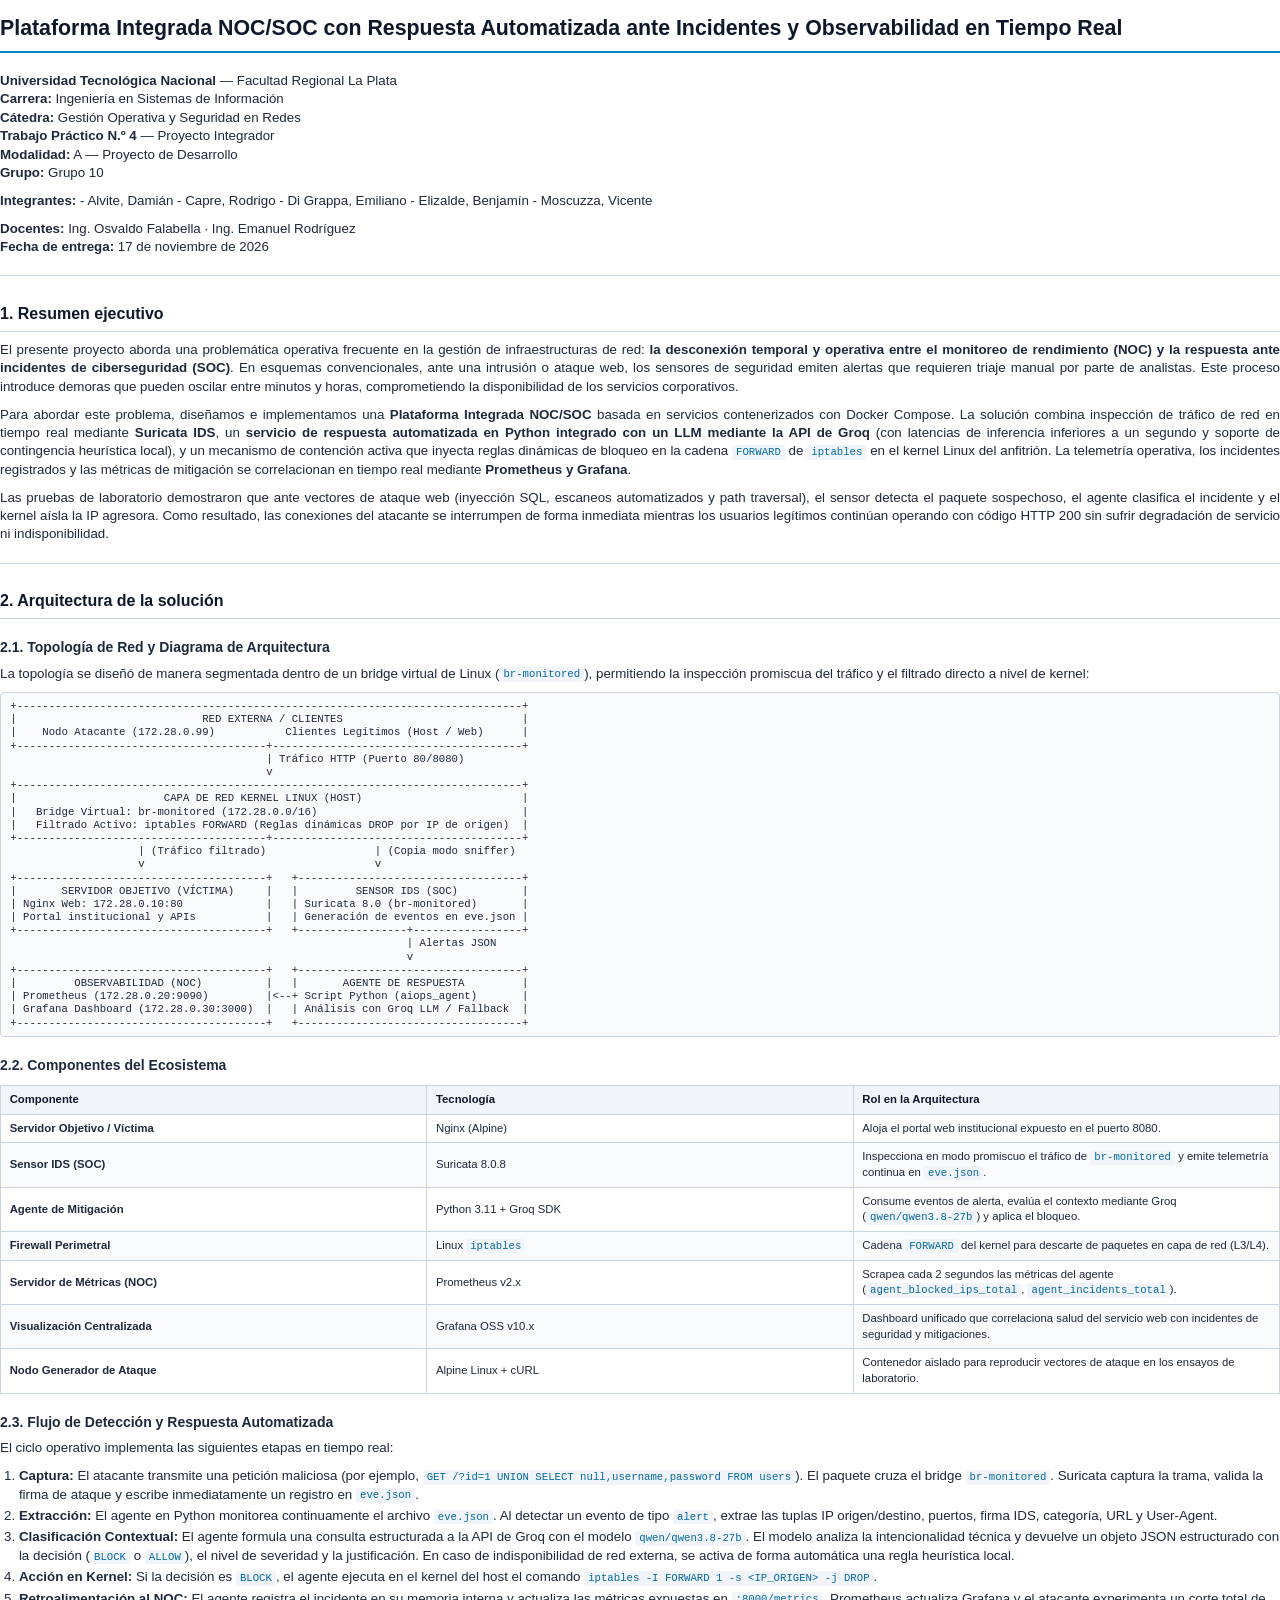
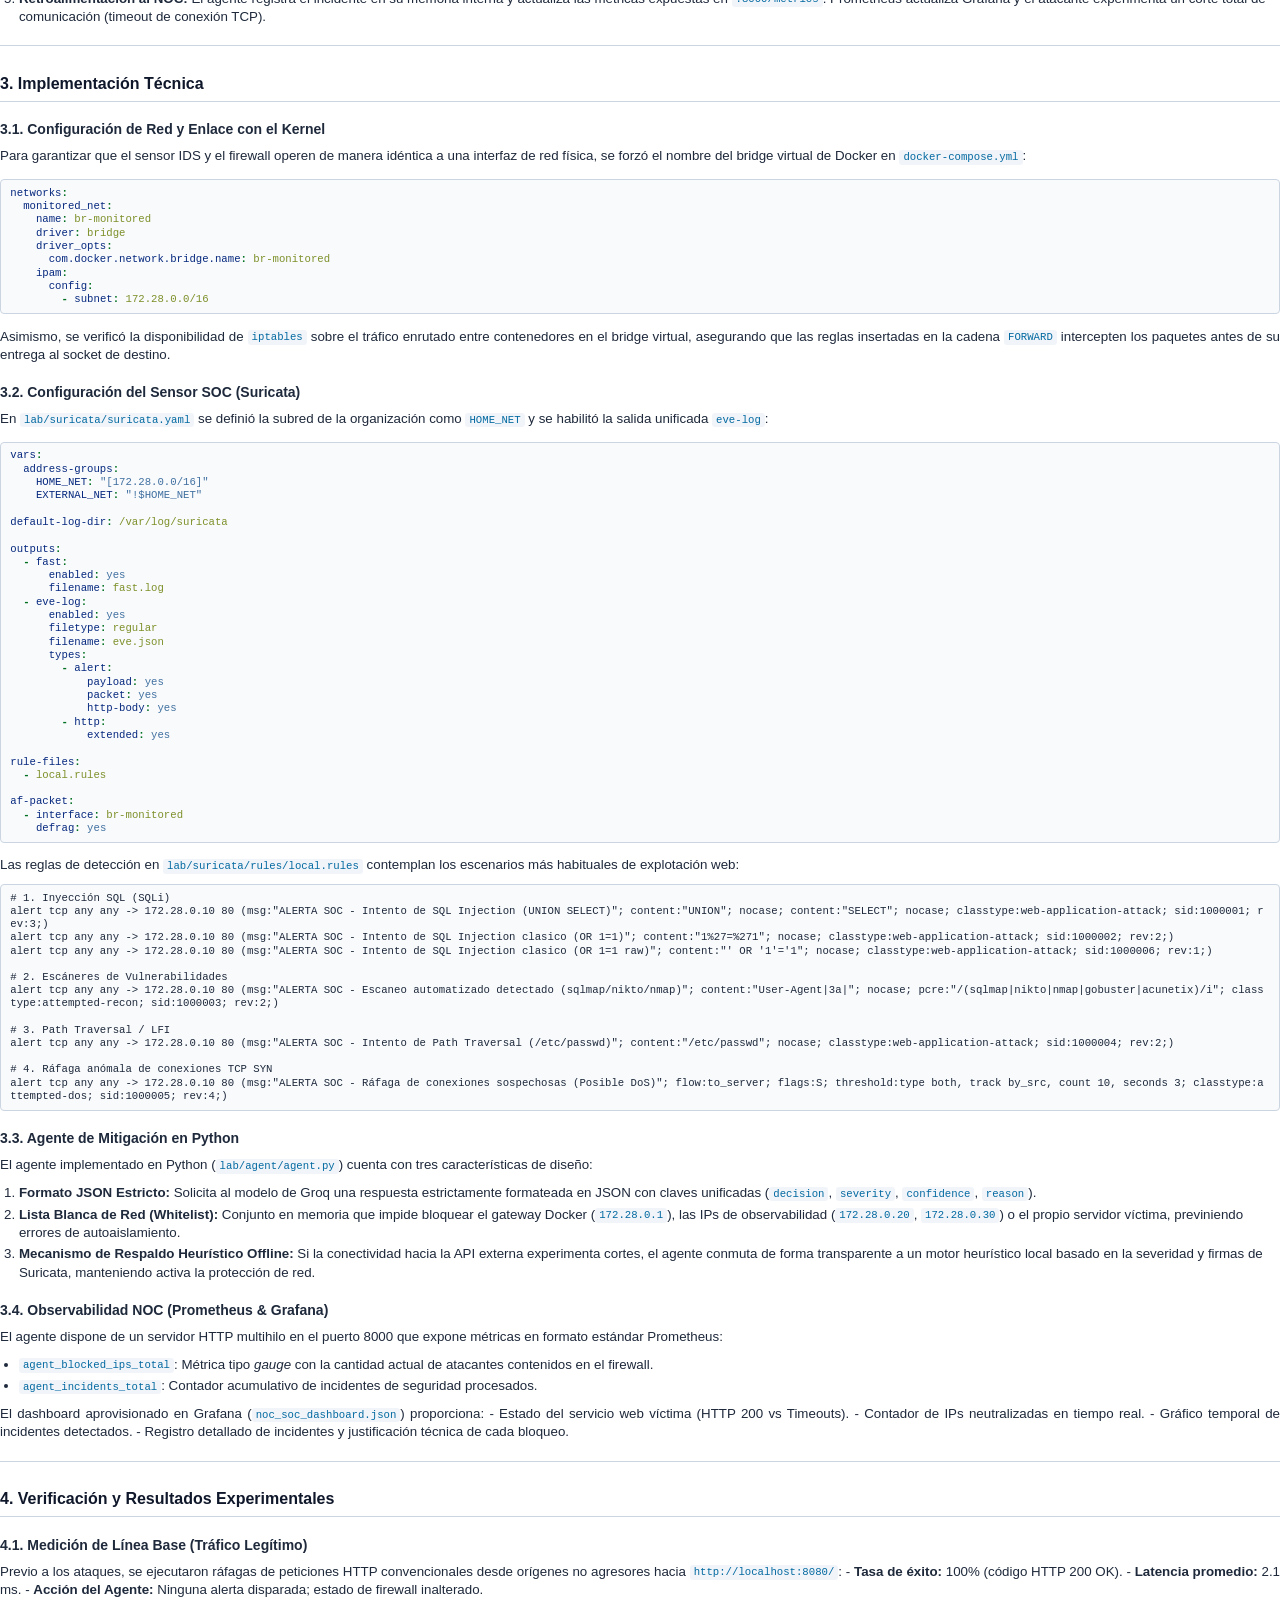
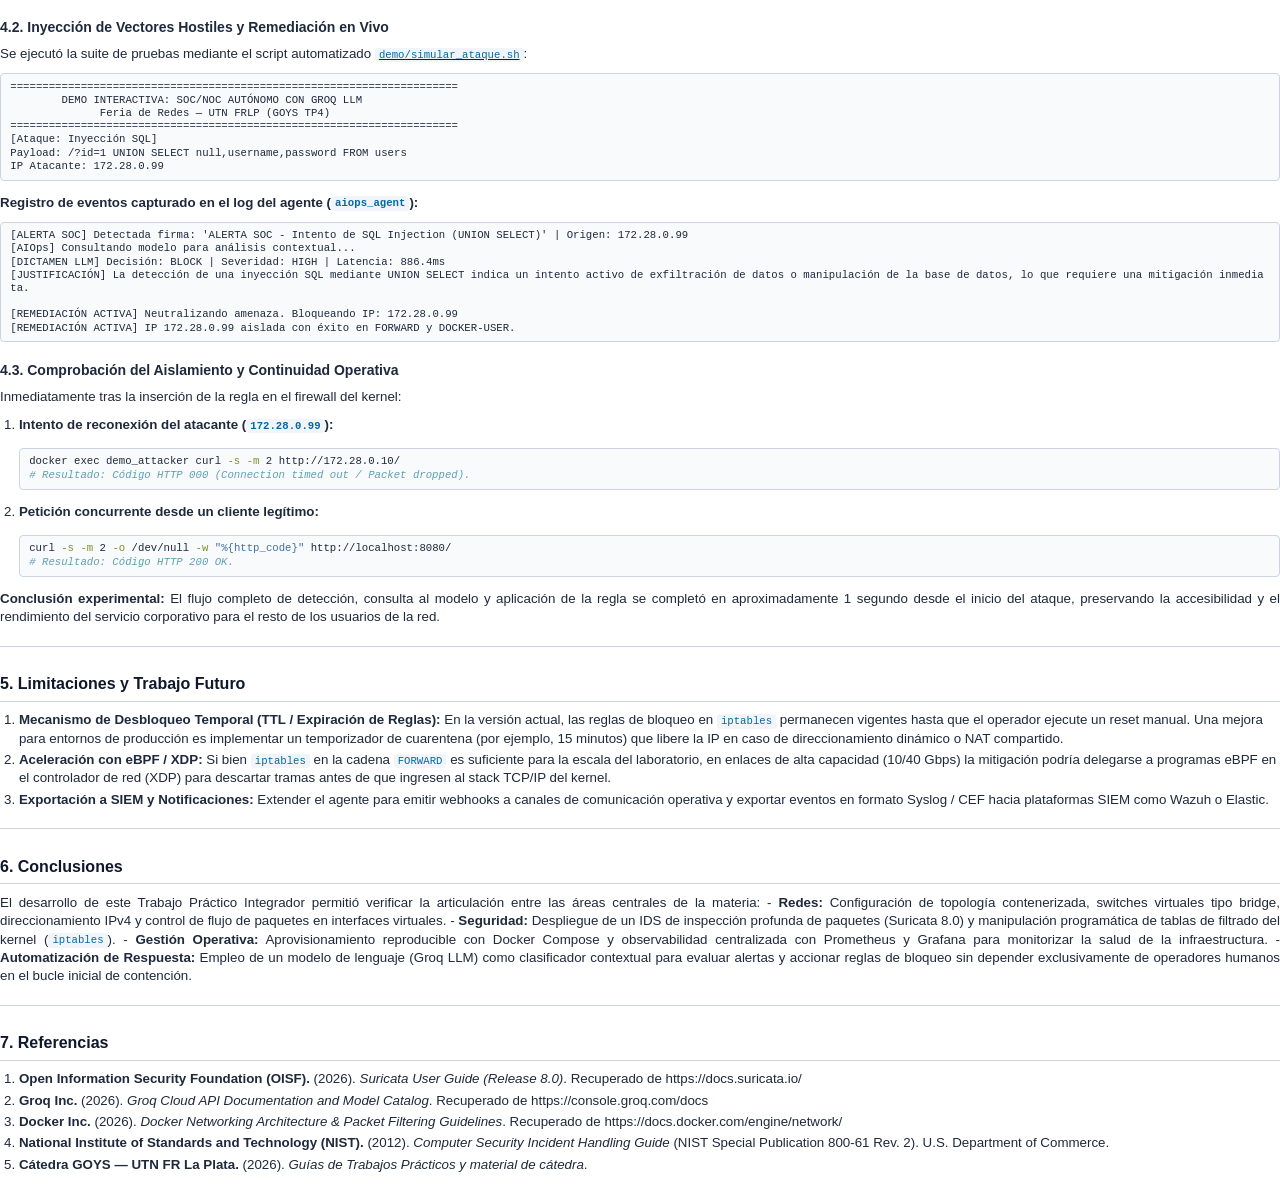
==== documento/entrega-modalidad-a.html @ fd592b5b "docs: modifica html y agrego pdf de entrega" ====
<!DOCTYPE html>
<html xmlns="http://www.w3.org/1999/xhtml" lang="" xml:lang="">
<head>
  <meta charset="utf-8" />
  <meta name="generator" content="pandoc" />
  <meta name="viewport" content="width=device-width, initial-scale=1.0, user-scalable=yes" />
  <title>entrega-modalidad-a</title>
  <style>
    code{white-space: pre-wrap;}
    span.smallcaps{font-variant: small-caps;}
    div.columns{display: flex; gap: min(4vw, 1.5em);}
    div.column{flex: auto; overflow-x: auto;}
    div.hanging-indent{margin-left: 1.5em; text-indent: -1.5em;}
    /* The extra [class] is a hack that increases specificity enough to
       override a similar rule in reveal.js */
    ul.task-list[class]{list-style: none;}
    ul.task-list li input[type="checkbox"] {
      font-size: inherit;
      width: 0.8em;
      margin: 0 0.8em 0.2em -1.6em;
      vertical-align: middle;
    }
    .display.math{display: block; text-align: center; margin: 0.5rem auto;}
    /* CSS for syntax highlighting */
    html { -webkit-text-size-adjust: 100%; }
    pre > code.sourceCode { white-space: pre; position: relative; }
    pre > code.sourceCode > span { display: inline-block; line-height: 1.25; }
    pre > code.sourceCode > span:empty { height: 1.2em; }
    .sourceCode { overflow: visible; }
    code.sourceCode > span { color: inherit; text-decoration: inherit; }
    div.sourceCode { margin: 1em 0; }
    pre.sourceCode { margin: 0; }
    @media screen {
    div.sourceCode { overflow: auto; }
    }
    @media print {
    pre > code.sourceCode { white-space: pre-wrap; }
    pre > code.sourceCode > span { text-indent: -5em; padding-left: 5em; }
    }
    pre.numberSource code
      { counter-reset: source-line 0; }
    pre.numberSource code > span
      { position: relative; left: -4em; counter-increment: source-line; }
    pre.numberSource code > span > a:first-child::before
      { content: counter(source-line);
        position: relative; left: -1em; text-align: right; vertical-align: baseline;
        border: none; display: inline-block;
        -webkit-touch-callout: none; -webkit-user-select: none;
        -khtml-user-select: none; -moz-user-select: none;
        -ms-user-select: none; user-select: none;
        padding: 0 4px; width: 4em;
        color: #aaaaaa;
      }
    pre.numberSource { margin-left: 3em; border-left: 1px solid #aaaaaa;  padding-left: 4px; }
    div.sourceCode
      {   }
    @media screen {
    pre > code.sourceCode > span > a:first-child::before { text-decoration: underline; }
    }
    code span.al { color: #ff0000; font-weight: bold; } /* Alert */
    code span.an { color: #60a0b0; font-weight: bold; font-style: italic; } /* Annotation */
    code span.at { color: #7d9029; } /* Attribute */
    code span.bn { color: #40a070; } /* BaseN */
    code span.bu { color: #008000; } /* BuiltIn */
    code span.cf { color: #007020; font-weight: bold; } /* ControlFlow */
    code span.ch { color: #4070a0; } /* Char */
    code span.cn { color: #880000; } /* Constant */
    code span.co { color: #60a0b0; font-style: italic; } /* Comment */
    code span.cv { color: #60a0b0; font-weight: bold; font-style: italic; } /* CommentVar */
    code span.do { color: #ba2121; font-style: italic; } /* Documentation */
    code span.dt { color: #902000; } /* DataType */
    code span.dv { color: #40a070; } /* DecVal */
    code span.er { color: #ff0000; font-weight: bold; } /* Error */
    code span.ex { } /* Extension */
    code span.fl { color: #40a070; } /* Float */
    code span.fu { color: #06287e; } /* Function */
    code span.im { color: #008000; font-weight: bold; } /* Import */
    code span.in { color: #60a0b0; font-weight: bold; font-style: italic; } /* Information */
    code span.kw { color: #007020; font-weight: bold; } /* Keyword */
    code span.op { color: #666666; } /* Operator */
    code span.ot { color: #007020; } /* Other */
    code span.pp { color: #bc7a00; } /* Preprocessor */
    code span.sc { color: #4070a0; } /* SpecialChar */
    code span.ss { color: #bb6688; } /* SpecialString */
    code span.st { color: #4070a0; } /* String */
    code span.va { color: #19177c; } /* Variable */
    code span.vs { color: #4070a0; } /* VerbatimString */
    code span.wa { color: #60a0b0; font-weight: bold; font-style: italic; } /* Warning */
  </style>
  <link rel="stylesheet" href="print.css" />
</head>
<body>
<h1
id="plataforma-integrada-nocsoc-con-respuesta-automatizada-ante-incidentes-y-observabilidad-en-tiempo-real">Plataforma
Integrada NOC/SOC con Respuesta Automatizada ante Incidentes y
Observabilidad en Tiempo Real</h1>
<p><strong>Universidad Tecnológica Nacional</strong> — Facultad Regional
La Plata<br />
<strong>Carrera:</strong> Ingeniería en Sistemas de Información<br />
<strong>Cátedra:</strong> Gestión Operativa y Seguridad en Redes<br />
<strong>Trabajo Práctico N.º 4</strong> — Proyecto Integrador<br />
<strong>Modalidad:</strong> A — Proyecto de Desarrollo<br />
<strong>Grupo:</strong> Grupo 10</p>
<p><strong>Integrantes:</strong> - Alvite, Damián - Capre, Rodrigo - Di
Grappa, Emiliano - Elizalde, Benjamín - Moscuzza, Vicente</p>
<p><strong>Docentes:</strong> Ing. Osvaldo Falabella · Ing. Emanuel
Rodríguez<br />
<strong>Fecha de entrega:</strong> 17 de noviembre de 2026</p>
<hr />
<h2 id="resumen-ejecutivo">1. Resumen ejecutivo</h2>
<p>El presente proyecto aborda una problemática operativa frecuente en
la gestión de infraestructuras de red: <strong>la desconexión temporal y
operativa entre el monitoreo de rendimiento (NOC) y la respuesta ante
incidentes de ciberseguridad (SOC)</strong>. En esquemas convencionales,
ante una intrusión o ataque web, los sensores de seguridad emiten
alertas que requieren triaje manual por parte de analistas. Este proceso
introduce demoras que pueden oscilar entre minutos y horas,
comprometiendo la disponibilidad de los servicios corporativos.</p>
<p>Para abordar este problema, diseñamos e implementamos una
<strong>Plataforma Integrada NOC/SOC</strong> basada en servicios
contenerizados con Docker Compose. La solución combina inspección de
tráfico de red en tiempo real mediante <strong>Suricata IDS</strong>, un
<strong>servicio de respuesta automatizada en Python integrado con un
LLM mediante la API de Groq</strong> (con latencias de inferencia
inferiores a un segundo y soporte de contingencia heurística local), y
un mecanismo de contención activa que inyecta reglas dinámicas de
bloqueo en la cadena <code>FORWARD</code> de <code>iptables</code> en el
kernel Linux del anfitrión. La telemetría operativa, los incidentes
registrados y las métricas de mitigación se correlacionan en tiempo real
mediante <strong>Prometheus y Grafana</strong>.</p>
<p>Las pruebas de laboratorio demostraron que ante vectores de ataque
web (inyección SQL, escaneos automatizados y path traversal), el sensor
detecta el paquete sospechoso, el agente clasifica el incidente y el
kernel aísla la IP agresora. Como resultado, las conexiones del atacante
se interrumpen de forma inmediata mientras los usuarios legítimos
continúan operando con código HTTP 200 sin sufrir degradación de
servicio ni indisponibilidad.</p>
<hr />
<h2 id="arquitectura-de-la-solución">2. Arquitectura de la solución</h2>
<h3 id="topología-de-red-y-diagrama-de-arquitectura">2.1. Topología de
Red y Diagrama de Arquitectura</h3>
<p>La topología se diseñó de manera segmentada dentro de un bridge
virtual de Linux (<code>br-monitored</code>), permitiendo la inspección
promiscua del tráfico y el filtrado directo a nivel de kernel:</p>
<pre class="text"><code>+-------------------------------------------------------------------------------+
|                             RED EXTERNA / CLIENTES                            |
|    Nodo Atacante (172.28.0.99)           Clientes Legítimos (Host / Web)      |
+---------------------------------------+---------------------------------------+
                                        | Tráfico HTTP (Puerto 80/8080)
                                        v
+-------------------------------------------------------------------------------+
|                       CAPA DE RED KERNEL LINUX (HOST)                         |
|   Bridge Virtual: br-monitored (172.28.0.0/16)                                |
|   Filtrado Activo: iptables FORWARD (Reglas dinámicas DROP por IP de origen)  |
+---------------------------------------+---------------------------------------+
                    | (Tráfico filtrado)                 | (Copia modo sniffer)
                    v                                    v
+---------------------------------------+   +-----------------------------------+
|       SERVIDOR OBJETIVO (VÍCTIMA)     |   |         SENSOR IDS (SOC)          |
| Nginx Web: 172.28.0.10:80             |   | Suricata 8.0 (br-monitored)       |
| Portal institucional y APIs           |   | Generación de eventos en eve.json |
+---------------------------------------+   +-----------------+-----------------+
                                                              | Alertas JSON
                                                              v
+---------------------------------------+   +-----------------------------------+
|         OBSERVABILIDAD (NOC)          |   |       AGENTE DE RESPUESTA         |
| Prometheus (172.28.0.20:9090)         |&lt;--+ Script Python (aiops_agent)       |
| Grafana Dashboard (172.28.0.30:3000)  |   | Análisis con Groq LLM / Fallback  |
+---------------------------------------+   +-----------------------------------+</code></pre>
<h3 id="componentes-del-ecosistema">2.2. Componentes del Ecosistema</h3>
<table>
<colgroup>
<col style="width: 33%" />
<col style="width: 33%" />
<col style="width: 33%" />
</colgroup>
<thead>
<tr>
<th style="text-align: left;">Componente</th>
<th style="text-align: left;">Tecnología</th>
<th style="text-align: left;">Rol en la Arquitectura</th>
</tr>
</thead>
<tbody>
<tr>
<td style="text-align: left;"><strong>Servidor Objetivo /
Víctima</strong></td>
<td style="text-align: left;">Nginx (Alpine)</td>
<td style="text-align: left;">Aloja el portal web institucional expuesto
en el puerto 8080.</td>
</tr>
<tr>
<td style="text-align: left;"><strong>Sensor IDS (SOC)</strong></td>
<td style="text-align: left;">Suricata 8.0.8</td>
<td style="text-align: left;">Inspecciona en modo promiscuo el tráfico
de <code>br-monitored</code> y emite telemetría continua en
<code>eve.json</code>.</td>
</tr>
<tr>
<td style="text-align: left;"><strong>Agente de Mitigación</strong></td>
<td style="text-align: left;">Python 3.11 + Groq SDK</td>
<td style="text-align: left;">Consume eventos de alerta, evalúa el
contexto mediante Groq (<code>qwen/qwen3.8-27b</code>) y aplica el
bloqueo.</td>
</tr>
<tr>
<td style="text-align: left;"><strong>Firewall Perimetral</strong></td>
<td style="text-align: left;">Linux <code>iptables</code></td>
<td style="text-align: left;">Cadena <code>FORWARD</code> del kernel
para descarte de paquetes en capa de red (L3/L4).</td>
</tr>
<tr>
<td style="text-align: left;"><strong>Servidor de Métricas
(NOC)</strong></td>
<td style="text-align: left;">Prometheus v2.x</td>
<td style="text-align: left;">Scrapea cada 2 segundos las métricas del
agente (<code>agent_blocked_ips_total</code>,
<code>agent_incidents_total</code>).</td>
</tr>
<tr>
<td style="text-align: left;"><strong>Visualización
Centralizada</strong></td>
<td style="text-align: left;">Grafana OSS v10.x</td>
<td style="text-align: left;">Dashboard unificado que correlaciona salud
del servicio web con incidentes de seguridad y mitigaciones.</td>
</tr>
<tr>
<td style="text-align: left;"><strong>Nodo Generador de
Ataque</strong></td>
<td style="text-align: left;">Alpine Linux + cURL</td>
<td style="text-align: left;">Contenedor aislado para reproducir
vectores de ataque en los ensayos de laboratorio.</td>
</tr>
</tbody>
</table>
<h3 id="flujo-de-detección-y-respuesta-automatizada">2.3. Flujo de
Detección y Respuesta Automatizada</h3>
<p>El ciclo operativo implementa las siguientes etapas en tiempo
real:</p>
<ol type="1">
<li><strong>Captura:</strong> El atacante transmite una petición
maliciosa (por ejemplo,
<code>GET /?id=1 UNION SELECT null,username,password FROM users</code>).
El paquete cruza el bridge <code>br-monitored</code>. Suricata captura
la trama, valida la firma de ataque y escribe inmediatamente un registro
en <code>eve.json</code>.</li>
<li><strong>Extracción:</strong> El agente en Python monitorea
continuamente el archivo <code>eve.json</code>. Al detectar un evento de
tipo <code>alert</code>, extrae las tuplas IP origen/destino, puertos,
firma IDS, categoría, URL y User-Agent.</li>
<li><strong>Clasificación Contextual:</strong> El agente formula una
consulta estructurada a la API de Groq con el modelo
<code>qwen/qwen3.8-27b</code>. El modelo analiza la intencionalidad
técnica y devuelve un objeto JSON estructurado con la decisión
(<code>BLOCK</code> o <code>ALLOW</code>), el nivel de severidad y la
justificación. En caso de indisponibilidad de red externa, se activa de
forma automática una regla heurística local.</li>
<li><strong>Acción en Kernel:</strong> Si la decisión es
<code>BLOCK</code>, el agente ejecuta en el kernel del host el comando
<code>iptables -I FORWARD 1 -s &lt;IP_ORIGEN&gt; -j DROP</code>.</li>
<li><strong>Retroalimentación al NOC:</strong> El agente registra el
incidente en su memoria interna y actualiza las métricas expuestas en
<code>:8000/metrics</code>. Prometheus actualiza Grafana y el atacante
experimenta un corte total de comunicación (timeout de conexión
TCP).</li>
</ol>
<hr />
<h2 id="implementación-técnica">3. Implementación Técnica</h2>
<h3 id="configuración-de-red-y-enlace-con-el-kernel">3.1. Configuración
de Red y Enlace con el Kernel</h3>
<p>Para garantizar que el sensor IDS y el firewall operen de manera
idéntica a una interfaz de red física, se forzó el nombre del bridge
virtual de Docker en <code>docker-compose.yml</code>:</p>
<div class="sourceCode" id="cb2"><pre
class="sourceCode yaml"><code class="sourceCode yaml"><span id="cb2-1"><a href="#cb2-1" aria-hidden="true" tabindex="-1"></a><span class="fu">networks</span><span class="kw">:</span></span>
<span id="cb2-2"><a href="#cb2-2" aria-hidden="true" tabindex="-1"></a><span class="at">  </span><span class="fu">monitored_net</span><span class="kw">:</span></span>
<span id="cb2-3"><a href="#cb2-3" aria-hidden="true" tabindex="-1"></a><span class="at">    </span><span class="fu">name</span><span class="kw">:</span><span class="at"> br-monitored</span></span>
<span id="cb2-4"><a href="#cb2-4" aria-hidden="true" tabindex="-1"></a><span class="at">    </span><span class="fu">driver</span><span class="kw">:</span><span class="at"> bridge</span></span>
<span id="cb2-5"><a href="#cb2-5" aria-hidden="true" tabindex="-1"></a><span class="at">    </span><span class="fu">driver_opts</span><span class="kw">:</span></span>
<span id="cb2-6"><a href="#cb2-6" aria-hidden="true" tabindex="-1"></a><span class="at">      </span><span class="fu">com.docker.network.bridge.name</span><span class="kw">:</span><span class="at"> br-monitored</span></span>
<span id="cb2-7"><a href="#cb2-7" aria-hidden="true" tabindex="-1"></a><span class="at">    </span><span class="fu">ipam</span><span class="kw">:</span></span>
<span id="cb2-8"><a href="#cb2-8" aria-hidden="true" tabindex="-1"></a><span class="at">      </span><span class="fu">config</span><span class="kw">:</span></span>
<span id="cb2-9"><a href="#cb2-9" aria-hidden="true" tabindex="-1"></a><span class="at">        </span><span class="kw">-</span><span class="at"> </span><span class="fu">subnet</span><span class="kw">:</span><span class="at"> 172.28.0.0/16</span></span></code></pre></div>
<p>Asimismo, se verificó la disponibilidad de <code>iptables</code>
sobre el tráfico enrutado entre contenedores en el bridge virtual,
asegurando que las reglas insertadas en la cadena <code>FORWARD</code>
intercepten los paquetes antes de su entrega al socket de destino.</p>
<h3 id="configuración-del-sensor-soc-suricata">3.2. Configuración del
Sensor SOC (Suricata)</h3>
<p>En <code>lab/suricata/suricata.yaml</code> se definió la subred de la
organización como <code>HOME_NET</code> y se habilitó la salida
unificada <code>eve-log</code>:</p>
<div class="sourceCode" id="cb3"><pre
class="sourceCode yaml"><code class="sourceCode yaml"><span id="cb3-1"><a href="#cb3-1" aria-hidden="true" tabindex="-1"></a><span class="fu">vars</span><span class="kw">:</span></span>
<span id="cb3-2"><a href="#cb3-2" aria-hidden="true" tabindex="-1"></a><span class="at">  </span><span class="fu">address-groups</span><span class="kw">:</span></span>
<span id="cb3-3"><a href="#cb3-3" aria-hidden="true" tabindex="-1"></a><span class="at">    </span><span class="fu">HOME_NET</span><span class="kw">:</span><span class="at"> </span><span class="st">&quot;[172.28.0.0/16]&quot;</span></span>
<span id="cb3-4"><a href="#cb3-4" aria-hidden="true" tabindex="-1"></a><span class="at">    </span><span class="fu">EXTERNAL_NET</span><span class="kw">:</span><span class="at"> </span><span class="st">&quot;!$HOME_NET&quot;</span></span>
<span id="cb3-5"><a href="#cb3-5" aria-hidden="true" tabindex="-1"></a></span>
<span id="cb3-6"><a href="#cb3-6" aria-hidden="true" tabindex="-1"></a><span class="fu">default-log-dir</span><span class="kw">:</span><span class="at"> /var/log/suricata</span></span>
<span id="cb3-7"><a href="#cb3-7" aria-hidden="true" tabindex="-1"></a></span>
<span id="cb3-8"><a href="#cb3-8" aria-hidden="true" tabindex="-1"></a><span class="fu">outputs</span><span class="kw">:</span></span>
<span id="cb3-9"><a href="#cb3-9" aria-hidden="true" tabindex="-1"></a><span class="at">  </span><span class="kw">-</span><span class="at"> </span><span class="fu">fast</span><span class="kw">:</span></span>
<span id="cb3-10"><a href="#cb3-10" aria-hidden="true" tabindex="-1"></a><span class="at">      </span><span class="fu">enabled</span><span class="kw">:</span><span class="at"> </span><span class="ch">yes</span></span>
<span id="cb3-11"><a href="#cb3-11" aria-hidden="true" tabindex="-1"></a><span class="at">      </span><span class="fu">filename</span><span class="kw">:</span><span class="at"> fast.log</span></span>
<span id="cb3-12"><a href="#cb3-12" aria-hidden="true" tabindex="-1"></a><span class="at">  </span><span class="kw">-</span><span class="at"> </span><span class="fu">eve-log</span><span class="kw">:</span></span>
<span id="cb3-13"><a href="#cb3-13" aria-hidden="true" tabindex="-1"></a><span class="at">      </span><span class="fu">enabled</span><span class="kw">:</span><span class="at"> </span><span class="ch">yes</span></span>
<span id="cb3-14"><a href="#cb3-14" aria-hidden="true" tabindex="-1"></a><span class="at">      </span><span class="fu">filetype</span><span class="kw">:</span><span class="at"> regular</span></span>
<span id="cb3-15"><a href="#cb3-15" aria-hidden="true" tabindex="-1"></a><span class="at">      </span><span class="fu">filename</span><span class="kw">:</span><span class="at"> eve.json</span></span>
<span id="cb3-16"><a href="#cb3-16" aria-hidden="true" tabindex="-1"></a><span class="at">      </span><span class="fu">types</span><span class="kw">:</span></span>
<span id="cb3-17"><a href="#cb3-17" aria-hidden="true" tabindex="-1"></a><span class="at">        </span><span class="kw">-</span><span class="at"> </span><span class="fu">alert</span><span class="kw">:</span></span>
<span id="cb3-18"><a href="#cb3-18" aria-hidden="true" tabindex="-1"></a><span class="at">            </span><span class="fu">payload</span><span class="kw">:</span><span class="at"> </span><span class="ch">yes</span></span>
<span id="cb3-19"><a href="#cb3-19" aria-hidden="true" tabindex="-1"></a><span class="at">            </span><span class="fu">packet</span><span class="kw">:</span><span class="at"> </span><span class="ch">yes</span></span>
<span id="cb3-20"><a href="#cb3-20" aria-hidden="true" tabindex="-1"></a><span class="at">            </span><span class="fu">http-body</span><span class="kw">:</span><span class="at"> </span><span class="ch">yes</span></span>
<span id="cb3-21"><a href="#cb3-21" aria-hidden="true" tabindex="-1"></a><span class="at">        </span><span class="kw">-</span><span class="at"> </span><span class="fu">http</span><span class="kw">:</span></span>
<span id="cb3-22"><a href="#cb3-22" aria-hidden="true" tabindex="-1"></a><span class="at">            </span><span class="fu">extended</span><span class="kw">:</span><span class="at"> </span><span class="ch">yes</span></span>
<span id="cb3-23"><a href="#cb3-23" aria-hidden="true" tabindex="-1"></a></span>
<span id="cb3-24"><a href="#cb3-24" aria-hidden="true" tabindex="-1"></a><span class="fu">rule-files</span><span class="kw">:</span></span>
<span id="cb3-25"><a href="#cb3-25" aria-hidden="true" tabindex="-1"></a><span class="at">  </span><span class="kw">-</span><span class="at"> local.rules</span></span>
<span id="cb3-26"><a href="#cb3-26" aria-hidden="true" tabindex="-1"></a></span>
<span id="cb3-27"><a href="#cb3-27" aria-hidden="true" tabindex="-1"></a><span class="fu">af-packet</span><span class="kw">:</span></span>
<span id="cb3-28"><a href="#cb3-28" aria-hidden="true" tabindex="-1"></a><span class="at">  </span><span class="kw">-</span><span class="at"> </span><span class="fu">interface</span><span class="kw">:</span><span class="at"> br-monitored</span></span>
<span id="cb3-29"><a href="#cb3-29" aria-hidden="true" tabindex="-1"></a><span class="at">    </span><span class="fu">defrag</span><span class="kw">:</span><span class="at"> </span><span class="ch">yes</span></span></code></pre></div>
<p>Las reglas de detección en
<code>lab/suricata/rules/local.rules</code> contemplan los escenarios
más habituales de explotación web:</p>
<pre class="suricata"><code># 1. Inyección SQL (SQLi)
alert tcp any any -&gt; 172.28.0.10 80 (msg:&quot;ALERTA SOC - Intento de SQL Injection (UNION SELECT)&quot;; content:&quot;UNION&quot;; nocase; content:&quot;SELECT&quot;; nocase; classtype:web-application-attack; sid:1000001; rev:3;)
alert tcp any any -&gt; 172.28.0.10 80 (msg:&quot;ALERTA SOC - Intento de SQL Injection clasico (OR 1=1)&quot;; content:&quot;1%27=%271&quot;; nocase; classtype:web-application-attack; sid:1000002; rev:2;)
alert tcp any any -&gt; 172.28.0.10 80 (msg:&quot;ALERTA SOC - Intento de SQL Injection clasico (OR 1=1 raw)&quot;; content:&quot;&#39; OR &#39;1&#39;=&#39;1&quot;; nocase; classtype:web-application-attack; sid:1000006; rev:1;)

# 2. Escáneres de Vulnerabilidades
alert tcp any any -&gt; 172.28.0.10 80 (msg:&quot;ALERTA SOC - Escaneo automatizado detectado (sqlmap/nikto/nmap)&quot;; content:&quot;User-Agent|3a|&quot;; nocase; pcre:&quot;/(sqlmap|nikto|nmap|gobuster|acunetix)/i&quot;; classtype:attempted-recon; sid:1000003; rev:2;)

# 3. Path Traversal / LFI
alert tcp any any -&gt; 172.28.0.10 80 (msg:&quot;ALERTA SOC - Intento de Path Traversal (/etc/passwd)&quot;; content:&quot;/etc/passwd&quot;; nocase; classtype:web-application-attack; sid:1000004; rev:2;)

# 4. Ráfaga anómala de conexiones TCP SYN
alert tcp any any -&gt; 172.28.0.10 80 (msg:&quot;ALERTA SOC - Ráfaga de conexiones sospechosas (Posible DoS)&quot;; flow:to_server; flags:S; threshold:type both, track by_src, count 10, seconds 3; classtype:attempted-dos; sid:1000005; rev:4;)</code></pre>
<h3 id="agente-de-mitigación-en-python">3.3. Agente de Mitigación en
Python</h3>
<p>El agente implementado en Python (<code>lab/agent/agent.py</code>)
cuenta con tres características de diseño:</p>
<ol type="1">
<li><strong>Formato JSON Estricto:</strong> Solicita al modelo de Groq
una respuesta estrictamente formateada en JSON con claves unificadas
(<code>decision</code>, <code>severity</code>, <code>confidence</code>,
<code>reason</code>).</li>
<li><strong>Lista Blanca de Red (Whitelist):</strong> Conjunto en
memoria que impide bloquear el gateway Docker (<code>172.28.0.1</code>),
las IPs de observabilidad (<code>172.28.0.20</code>,
<code>172.28.0.30</code>) o el propio servidor víctima, previniendo
errores de autoaislamiento.</li>
<li><strong>Mecanismo de Respaldo Heurístico Offline:</strong> Si la
conectividad hacia la API externa experimenta cortes, el agente conmuta
de forma transparente a un motor heurístico local basado en la severidad
y firmas de Suricata, manteniendo activa la protección de red.</li>
</ol>
<h3 id="observabilidad-noc-prometheus-grafana">3.4. Observabilidad NOC
(Prometheus &amp; Grafana)</h3>
<p>El agente dispone de un servidor HTTP multihilo en el puerto 8000 que
expone métricas en formato estándar Prometheus:</p>
<ul>
<li><code>agent_blocked_ips_total</code>: Métrica tipo <em>gauge</em>
con la cantidad actual de atacantes contenidos en el firewall.</li>
<li><code>agent_incidents_total</code>: Contador acumulativo de
incidentes de seguridad procesados.</li>
</ul>
<p>El dashboard aprovisionado en Grafana
(<code>noc_soc_dashboard.json</code>) proporciona: - Estado del servicio
web víctima (HTTP 200 vs Timeouts). - Contador de IPs neutralizadas en
tiempo real. - Gráfico temporal de incidentes detectados. - Registro
detallado de incidentes y justificación técnica de cada bloqueo.</p>
<hr />
<h2 id="verificación-y-resultados-experimentales">4. Verificación y
Resultados Experimentales</h2>
<h3 id="medición-de-línea-base-tráfico-legítimo">4.1. Medición de Línea
Base (Tráfico Legítimo)</h3>
<p>Previo a los ataques, se ejecutaron ráfagas de peticiones HTTP
convencionales desde orígenes no agresores hacia
<code>http://localhost:8080/</code>: - <strong>Tasa de éxito:</strong>
100% (código HTTP 200 OK). - <strong>Latencia promedio:</strong> 2.1 ms.
- <strong>Acción del Agente:</strong> Ninguna alerta disparada; estado
de firewall inalterado.</p>
<h3 id="inyección-de-vectores-hostiles-y-remediación-en-vivo">4.2.
Inyección de Vectores Hostiles y Remediación en Vivo</h3>
<p>Se ejecutó la suite de pruebas mediante el script automatizado <a
href="file:///home/gns3/goys-tp4-integrador/demo/simular_ataque.sh"><code>demo/simular_ataque.sh</code></a>:</p>
<pre class="text"><code>======================================================================
        DEMO INTERACTIVA: SOC/NOC AUTÓNOMO CON GROQ LLM           
              Feria de Redes — UTN FRLP (GOYS TP4)                   
======================================================================
[Ataque: Inyección SQL]
Payload: /?id=1 UNION SELECT null,username,password FROM users
IP Atacante: 172.28.0.99</code></pre>
<p><strong>Registro de eventos capturado en el log del agente
(<code>aiops_agent</code>):</strong></p>
<pre class="text"><code>[ALERTA SOC] Detectada firma: &#39;ALERTA SOC - Intento de SQL Injection (UNION SELECT)&#39; | Origen: 172.28.0.99
[AIOps] Consultando modelo para análisis contextual...
[DICTAMEN LLM] Decisión: BLOCK | Severidad: HIGH | Latencia: 886.4ms
[JUSTIFICACIÓN] La detección de una inyección SQL mediante UNION SELECT indica un intento activo de exfiltración de datos o manipulación de la base de datos, lo que requiere una mitigación inmediata.

[REMEDIACIÓN ACTIVA] Neutralizando amenaza. Bloqueando IP: 172.28.0.99
[REMEDIACIÓN ACTIVA] IP 172.28.0.99 aislada con éxito en FORWARD y DOCKER-USER.</code></pre>
<h3 id="comprobación-del-aislamiento-y-continuidad-operativa">4.3.
Comprobación del Aislamiento y Continuidad Operativa</h3>
<p>Inmediatamente tras la inserción de la regla en el firewall del
kernel:</p>
<ol type="1">
<li><p><strong>Intento de reconexión del atacante
(<code>172.28.0.99</code>):</strong></p>
<div class="sourceCode" id="cb7"><pre
class="sourceCode bash"><code class="sourceCode bash"><span id="cb7-1"><a href="#cb7-1" aria-hidden="true" tabindex="-1"></a><span class="ex">docker</span> exec demo_attacker curl <span class="at">-s</span> <span class="at">-m</span> 2 http://172.28.0.10/</span>
<span id="cb7-2"><a href="#cb7-2" aria-hidden="true" tabindex="-1"></a><span class="co"># Resultado: Código HTTP 000 (Connection timed out / Packet dropped).</span></span></code></pre></div></li>
<li><p><strong>Petición concurrente desde un cliente
legítimo:</strong></p>
<div class="sourceCode" id="cb8"><pre
class="sourceCode bash"><code class="sourceCode bash"><span id="cb8-1"><a href="#cb8-1" aria-hidden="true" tabindex="-1"></a><span class="ex">curl</span> <span class="at">-s</span> <span class="at">-m</span> 2 <span class="at">-o</span> /dev/null <span class="at">-w</span> <span class="st">&quot;%{http_code}&quot;</span> http://localhost:8080/</span>
<span id="cb8-2"><a href="#cb8-2" aria-hidden="true" tabindex="-1"></a><span class="co"># Resultado: Código HTTP 200 OK.</span></span></code></pre></div></li>
</ol>
<p><strong>Conclusión experimental:</strong> El flujo completo de
detección, consulta al modelo y aplicación de la regla se completó en
aproximadamente 1 segundo desde el inicio del ataque, preservando la
accesibilidad y el rendimiento del servicio corporativo para el resto de
los usuarios de la red.</p>
<hr />
<h2 id="limitaciones-y-trabajo-futuro">5. Limitaciones y Trabajo
Futuro</h2>
<ol type="1">
<li><strong>Mecanismo de Desbloqueo Temporal (TTL / Expiración de
Reglas):</strong> En la versión actual, las reglas de bloqueo en
<code>iptables</code> permanecen vigentes hasta que el operador ejecute
un reset manual. Una mejora para entornos de producción es implementar
un temporizador de cuarentena (por ejemplo, 15 minutos) que libere la IP
en caso de direccionamiento dinámico o NAT compartido.</li>
<li><strong>Aceleración con eBPF / XDP:</strong> Si bien
<code>iptables</code> en la cadena <code>FORWARD</code> es suficiente
para la escala del laboratorio, en enlaces de alta capacidad (10/40
Gbps) la mitigación podría delegarse a programas eBPF en el controlador
de red (XDP) para descartar tramas antes de que ingresen al stack TCP/IP
del kernel.</li>
<li><strong>Exportación a SIEM y Notificaciones:</strong> Extender el
agente para emitir webhooks a canales de comunicación operativa y
exportar eventos en formato Syslog / CEF hacia plataformas SIEM como
Wazuh o Elastic.</li>
</ol>
<hr />
<h2 id="conclusiones">6. Conclusiones</h2>
<p>El desarrollo de este Trabajo Práctico Integrador permitió verificar
la articulación entre las áreas centrales de la materia: -
<strong>Redes:</strong> Configuración de topología contenerizada,
switches virtuales tipo bridge, direccionamiento IPv4 y control de flujo
de paquetes en interfaces virtuales. - <strong>Seguridad:</strong>
Despliegue de un IDS de inspección profunda de paquetes (Suricata 8.0) y
manipulación programática de tablas de filtrado del kernel
(<code>iptables</code>). - <strong>Gestión Operativa:</strong>
Aprovisionamiento reproducible con Docker Compose y observabilidad
centralizada con Prometheus y Grafana para monitorizar la salud de la
infraestructura. - <strong>Automatización de Respuesta:</strong> Empleo
de un modelo de lenguaje (Groq LLM) como clasificador contextual para
evaluar alertas y accionar reglas de bloqueo sin depender exclusivamente
de operadores humanos en el bucle inicial de contención.</p>
<hr />
<h2 id="referencias">7. Referencias</h2>
<ol type="1">
<li><strong>Open Information Security Foundation (OISF).</strong>
(2026). <em>Suricata User Guide (Release 8.0)</em>. Recuperado de
https://docs.suricata.io/</li>
<li><strong>Groq Inc.</strong> (2026). <em>Groq Cloud API Documentation
and Model Catalog</em>. Recuperado de https://console.groq.com/docs</li>
<li><strong>Docker Inc.</strong> (2026). <em>Docker Networking
Architecture &amp; Packet Filtering Guidelines</em>. Recuperado de
https://docs.docker.com/engine/network/</li>
<li><strong>National Institute of Standards and Technology
(NIST).</strong> (2012). <em>Computer Security Incident Handling
Guide</em> (NIST Special Publication 800-61 Rev. 2). U.S. Department of
Commerce.</li>
<li><strong>Cátedra GOYS — UTN FR La Plata.</strong> (2026). <em>Guías
de Trabajos Prácticos y material de cátedra</em>.</li>
</ol>
</body>
</html>
---- documento/print.css ----
@page {
  size: A4 portrait;
  margin: 2.0cm 2.0cm 2.0cm 2.0cm;
  @bottom-center {
    content: "Página " counter(page);
    font-family: Arial, "Liberation Sans", sans-serif;
    font-size: 8.5pt;
    color: #64748b;
  }
}

body {
  font-family: Arial, "Liberation Sans", Helvetica, sans-serif;
  font-size: 10pt;
  line-height: 1.38;
  color: #1e293b;
  margin: 0;
  padding: 0;
}

header#title-block-header {
  display: none;
}

h1 {
  font-size: 16pt;
  font-weight: bold;
  color: #0f172a;
  line-height: 1.25;
  margin-top: 0.4cm;
  margin-bottom: 0.5cm;
  border-bottom: 2pt solid #0284c7;
  padding-bottom: 0.25cm;
}

h2 {
  font-size: 12pt;
  font-weight: bold;
  color: #0f172a;
  margin-top: 0.7cm;
  margin-bottom: 0.25cm;
  border-bottom: 1px solid #cbd5e1;
  padding-bottom: 0.15cm;
  page-break-after: avoid;
}

h3 {
  font-size: 10.5pt;
  font-weight: bold;
  color: #1e293b;
  margin-top: 0.5cm;
  margin-bottom: 0.2cm;
  page-break-after: avoid;
}

p {
  margin-top: 0;
  margin-bottom: 0.25cm;
  text-align: justify;
}

ul, ol {
  margin-top: 0;
  margin-bottom: 0.25cm;
  padding-left: 0.5cm;
}

li {
  margin-bottom: 0.08cm;
}

table {
  width: 100%;
  border-collapse: collapse;
  margin-top: 0.25cm;
  margin-bottom: 0.35cm;
  font-size: 8.5pt;
  page-break-inside: avoid;
}

th, td {
  border: 1px solid #cbd5e1;
  padding: 4.5pt 6.5pt;
  text-align: left;
}

th {
  background-color: #f1f5f9;
  font-weight: bold;
  color: #0f172a;
}

tr:nth-child(even) td {
  background-color: #f8fafc;
}

pre {
  background-color: #f8fafc;
  border: 1px solid #cbd5e1;
  border-radius: 4px;
  padding: 5pt 7pt;
  font-family: "Liberation Mono", "Courier New", monospace;
  font-size: 7.5pt;
  line-height: 1.22;
  white-space: pre-wrap;
  word-break: break-all;
  margin-top: 0.2cm;
  margin-bottom: 0.35cm;
  page-break-inside: avoid;
}

code {
  font-family: "Liberation Mono", "Courier New", monospace;
  font-size: 8pt;
  background-color: #f1f5f9;
  padding: 1pt 3pt;
  border-radius: 3px;
  color: #0369a1;
}

pre code {
  background-color: transparent;
  padding: 0;
  color: inherit;
}

hr {
  border: none;
  border-top: 1px solid #cbd5e1;
  margin: 0.5cm 0;
}
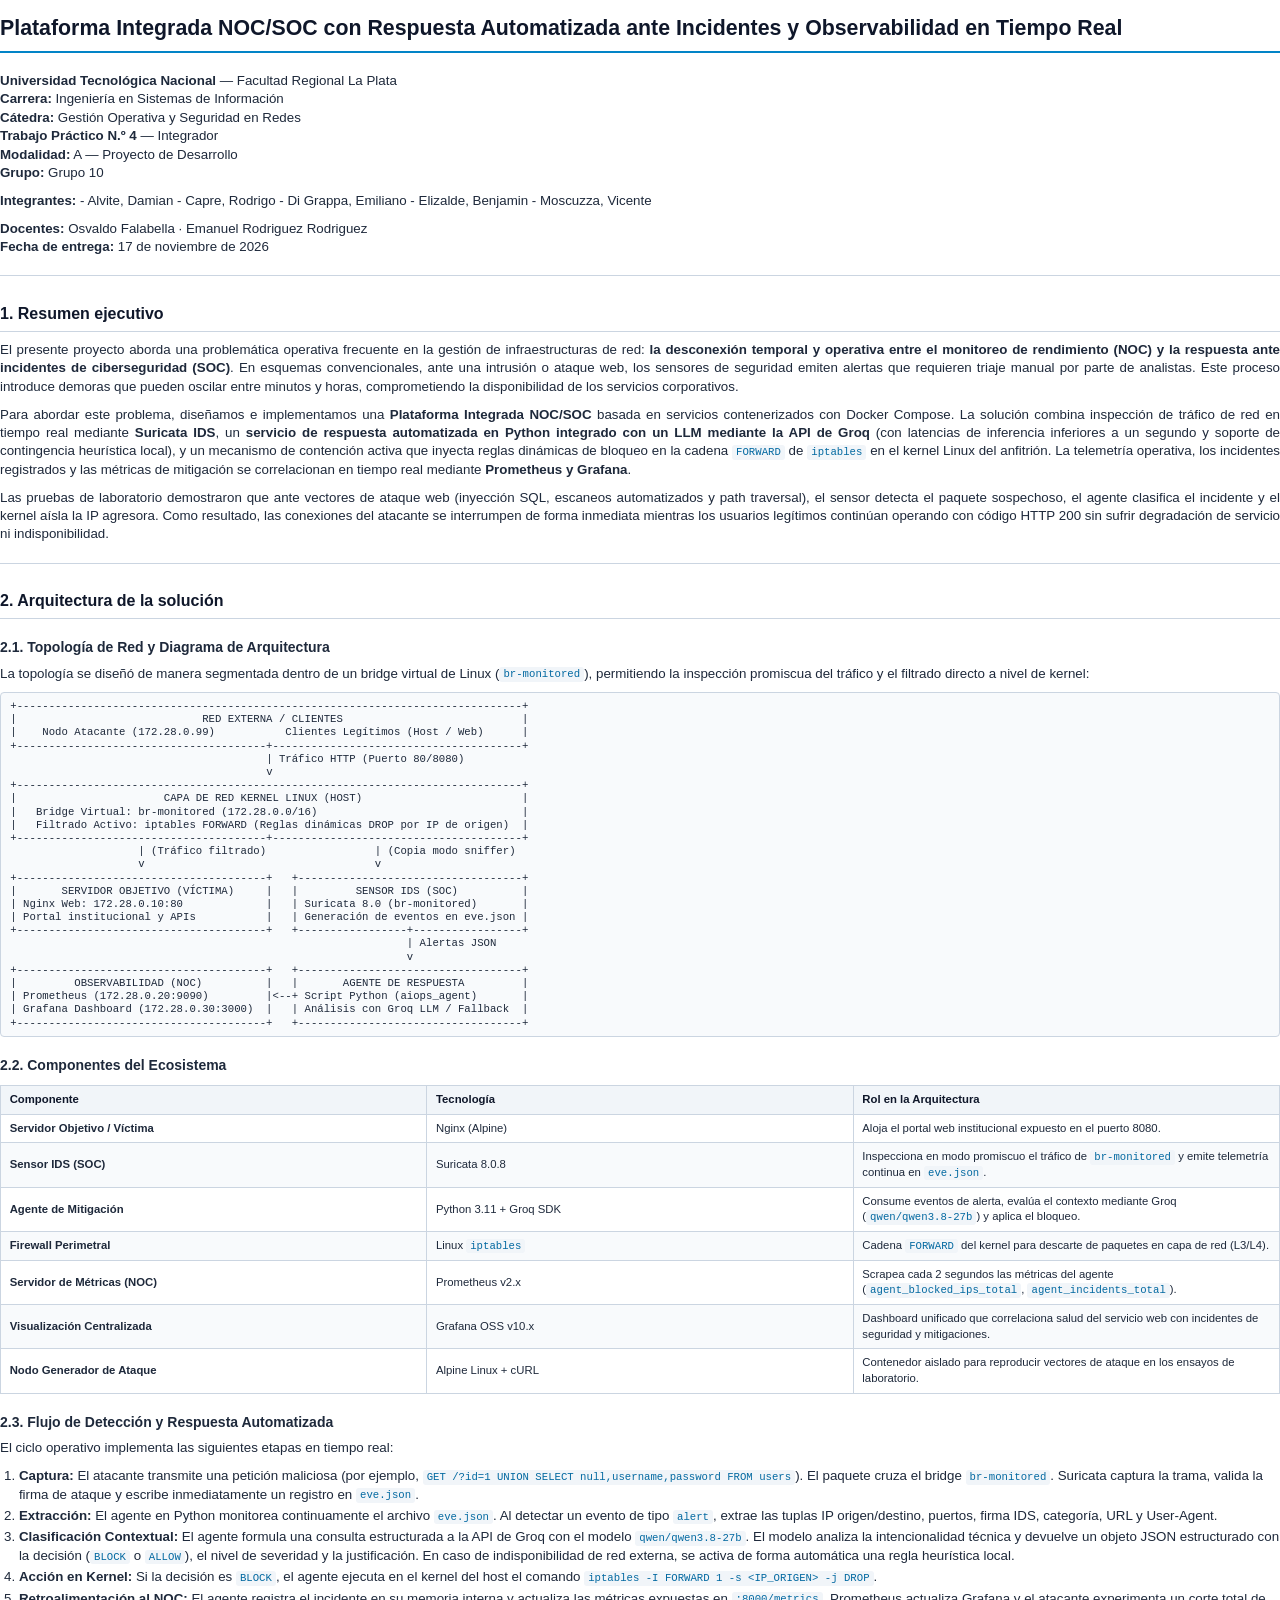
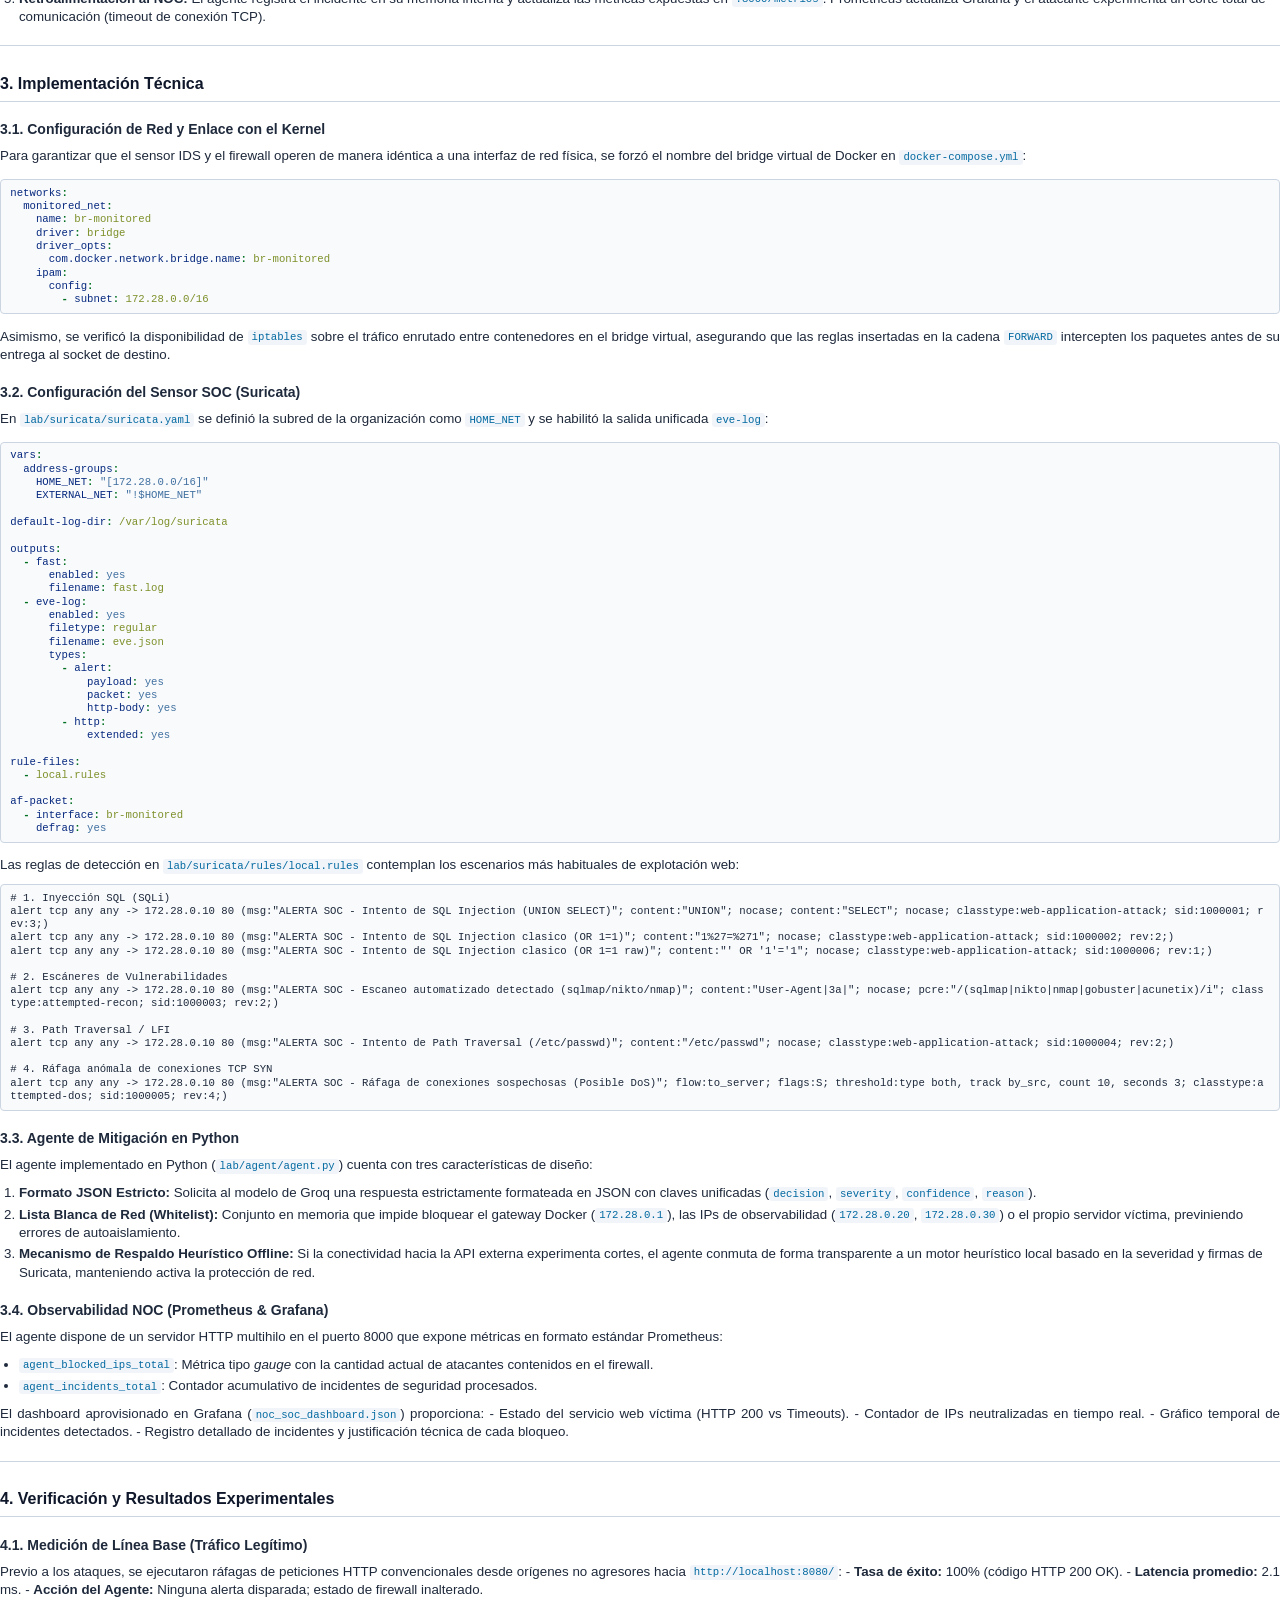
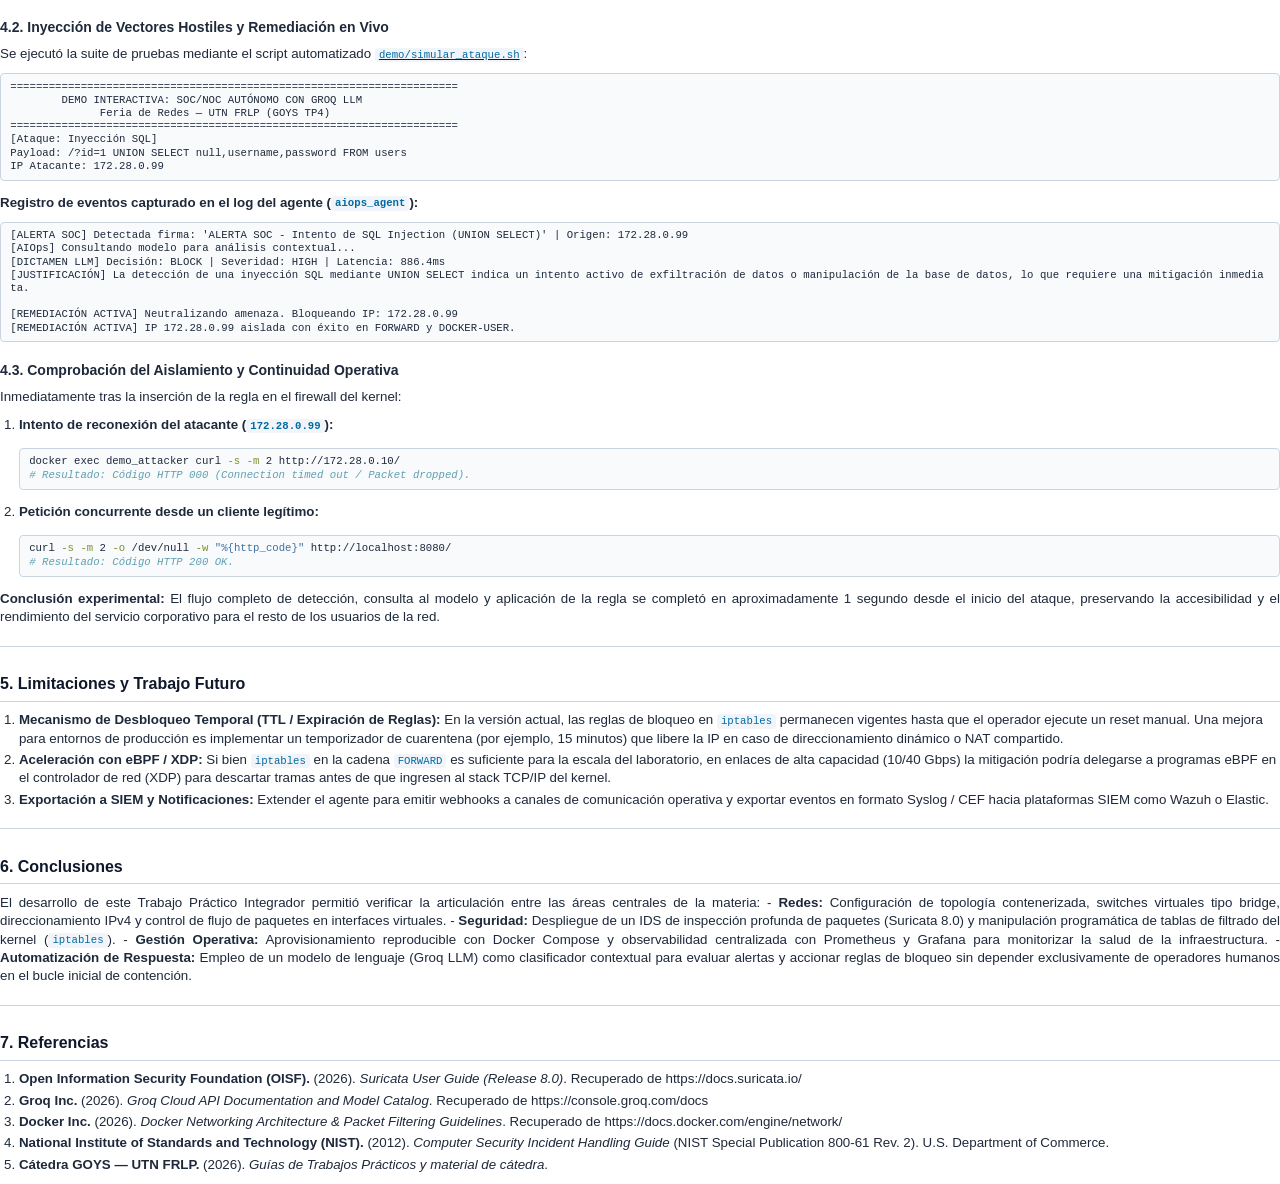
==== commit 3ba94229: "docs: agrego script para generar pdf a partir del md y arreglo entrega" ====
--- a/documento/entrega-modalidad-a.html
+++ b/documento/entrega-modalidad-a.html
@@ -98,13 +98,13 @@
 La Plata<br />
 <strong>Carrera:</strong> Ingeniería en Sistemas de Información<br />
 <strong>Cátedra:</strong> Gestión Operativa y Seguridad en Redes<br />
-<strong>Trabajo Práctico N.º 4</strong> — Proyecto Integrador<br />
+<strong>Trabajo Práctico N.º 4</strong> — Integrador<br />
 <strong>Modalidad:</strong> A — Proyecto de Desarrollo<br />
 <strong>Grupo:</strong> Grupo 10</p>
-<p><strong>Integrantes:</strong> - Alvite, Damián - Capre, Rodrigo - Di
-Grappa, Emiliano - Elizalde, Benjamín - Moscuzza, Vicente</p>
-<p><strong>Docentes:</strong> Ing. Osvaldo Falabella · Ing. Emanuel
-Rodríguez<br />
+<p><strong>Integrantes:</strong> - Alvite, Damian - Capre, Rodrigo - Di
+Grappa, Emiliano - Elizalde, Benjamin - Moscuzza, Vicente</p>
+<p><strong>Docentes:</strong> Osvaldo Falabella · Emanuel Rodriguez
+Rodriguez<br />
 <strong>Fecha de entrega:</strong> 17 de noviembre de 2026</p>
 <hr />
 <h2 id="resumen-ejecutivo">1. Resumen ejecutivo</h2>
@@ -474,8 +474,8 @@
 (NIST).</strong> (2012). <em>Computer Security Incident Handling
 Guide</em> (NIST Special Publication 800-61 Rev. 2). U.S. Department of
 Commerce.</li>
-<li><strong>Cátedra GOYS — UTN FR La Plata.</strong> (2026). <em>Guías
-de Trabajos Prácticos y material de cátedra</em>.</li>
+<li><strong>Cátedra GOYS — UTN FRLP.</strong> (2026). <em>Guías de
+Trabajos Prácticos y material de cátedra</em>.</li>
 </ol>
 </body>
 </html>
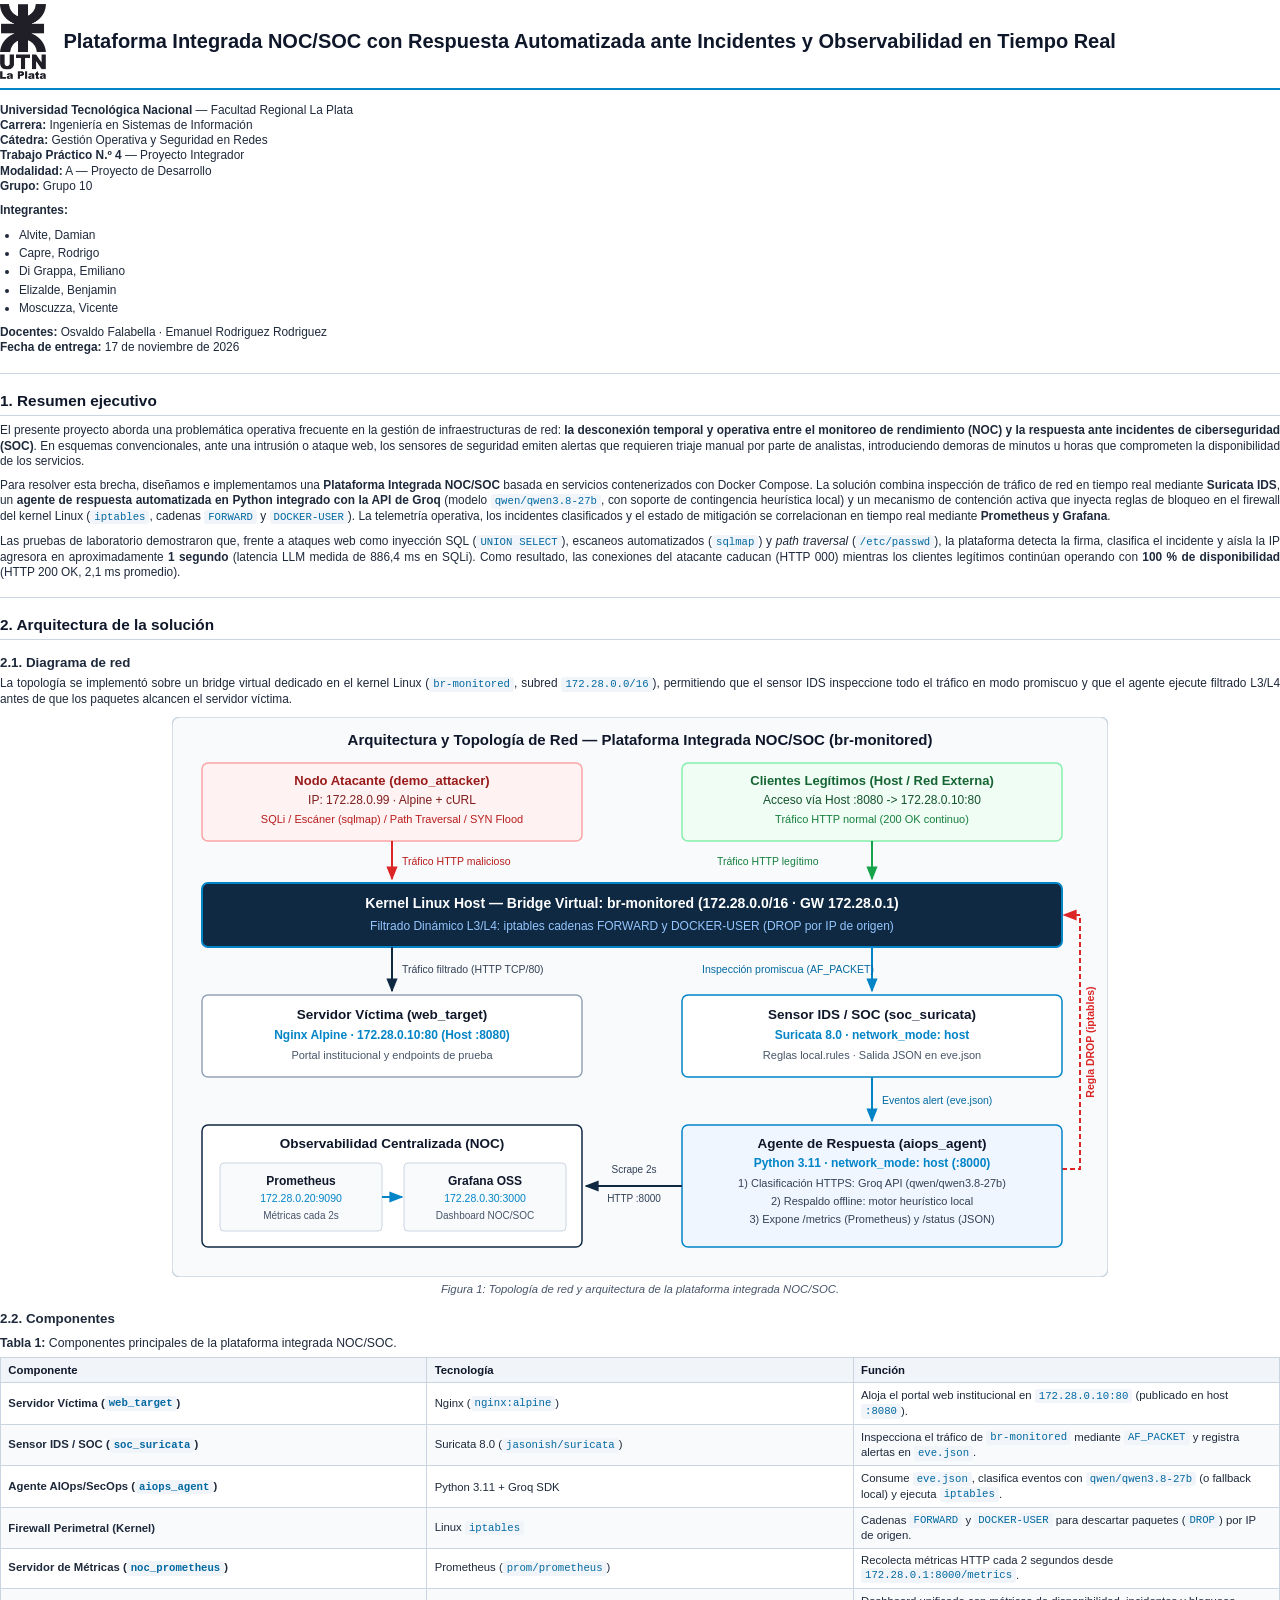
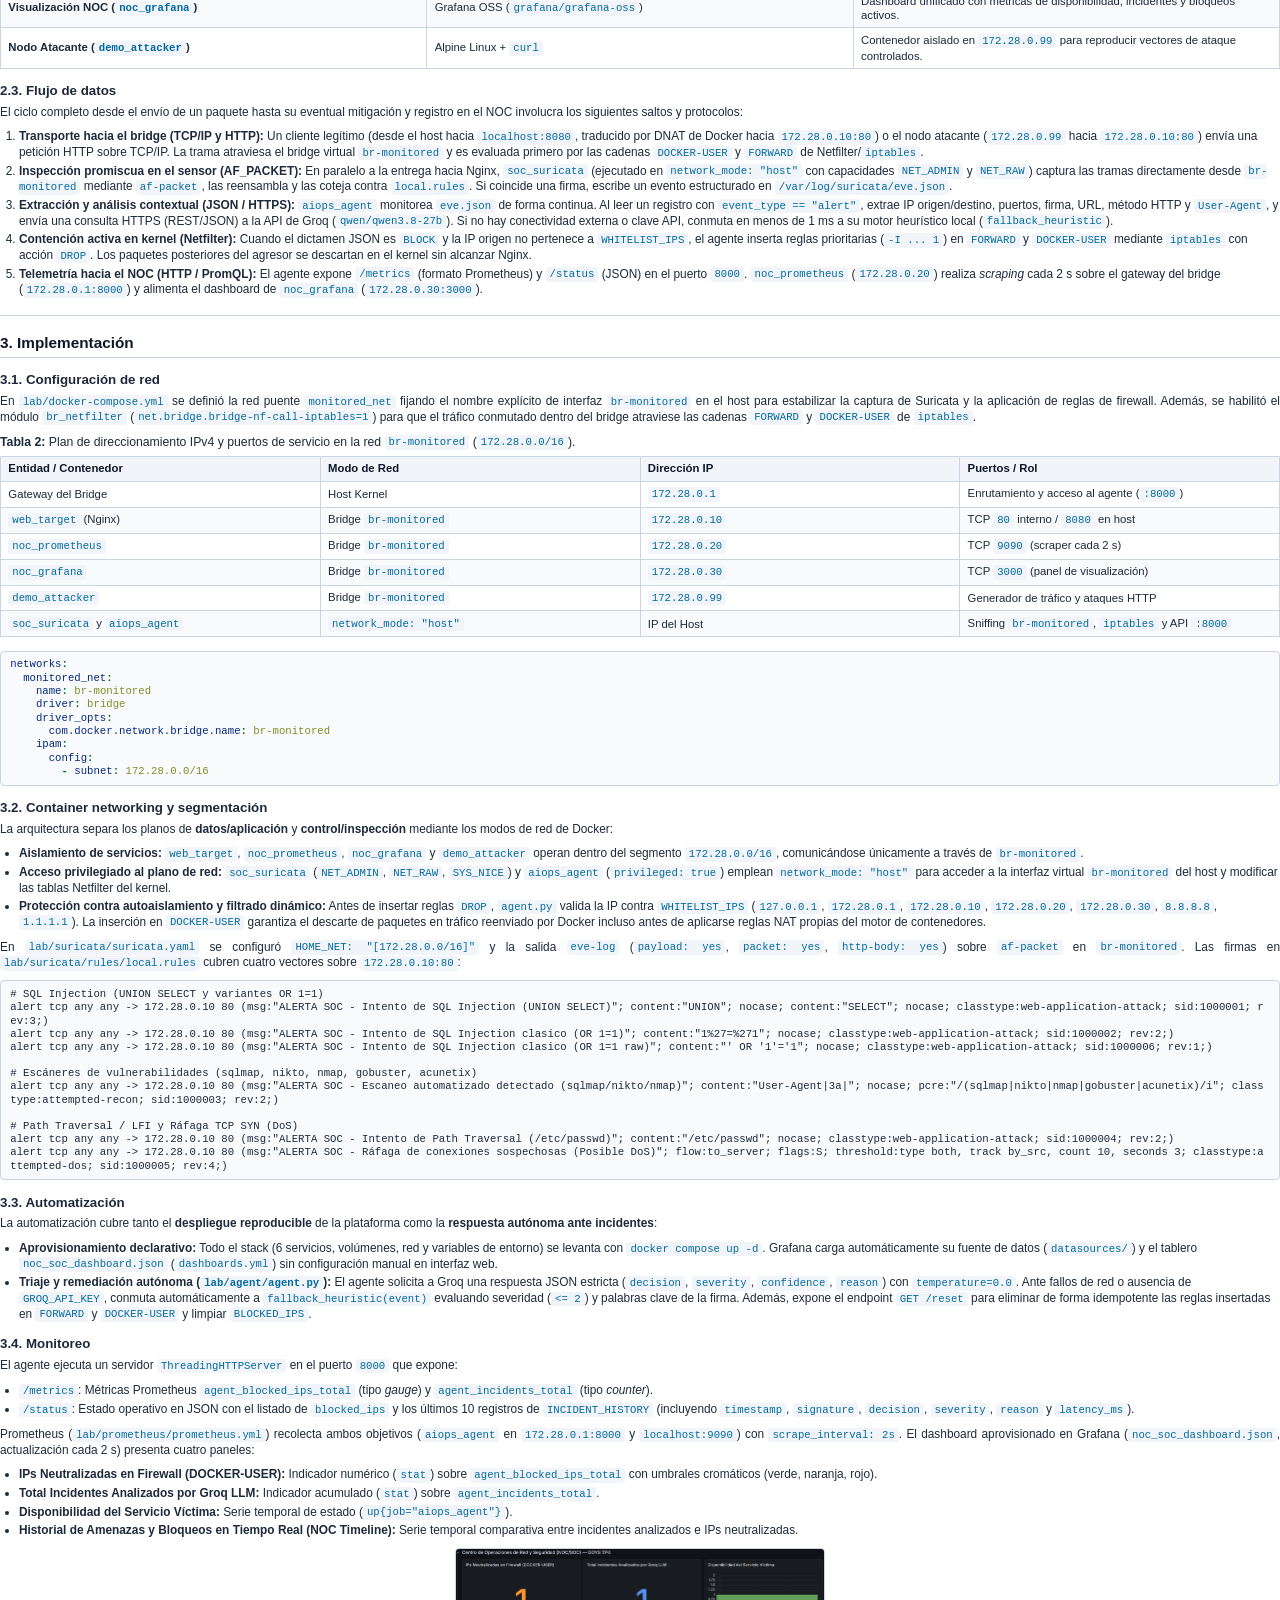
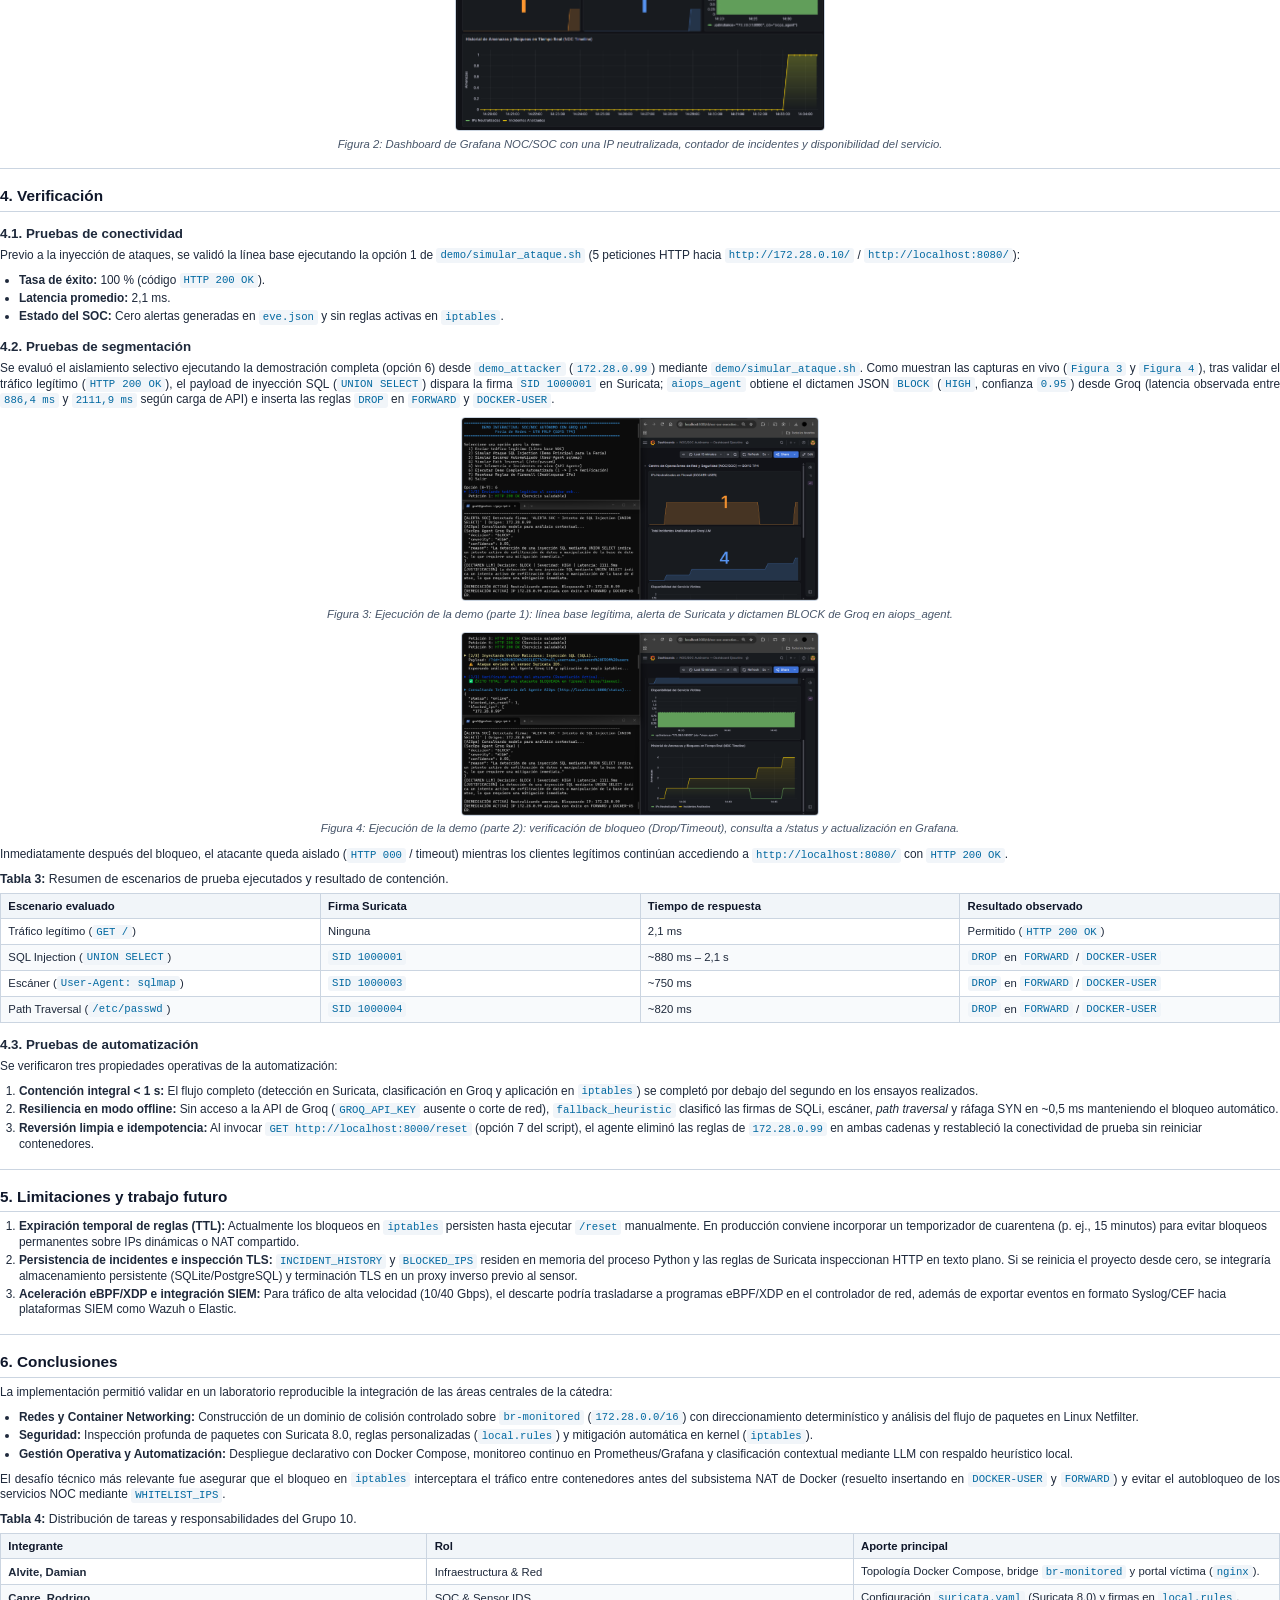
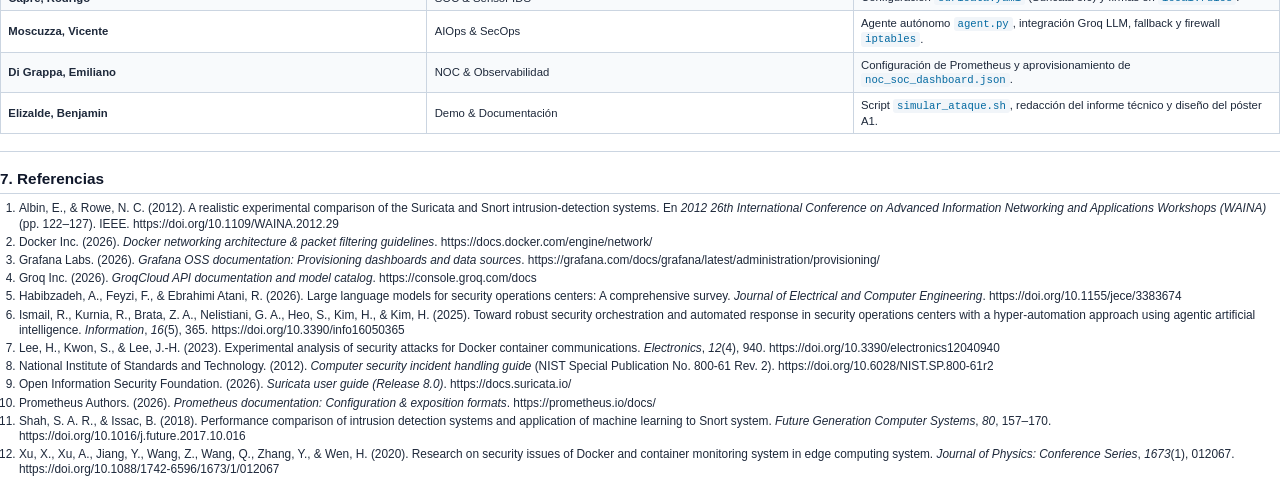
==== commit 7ff4c01a: "docs(documento): actualizar documentacion con capturas, diagramas y referencias" ====
--- a/documento/entrega-modalidad-a.html
+++ b/documento/entrega-modalidad-a.html
@@ -11,8 +11,6 @@
     div.columns{display: flex; gap: min(4vw, 1.5em);}
     div.column{flex: auto; overflow-x: auto;}
     div.hanging-indent{margin-left: 1.5em; text-indent: -1.5em;}
-    /* The extra [class] is a hack that increases specificity enough to
-       override a similar rule in reveal.js */
     ul.task-list[class]{list-style: none;}
     ul.task-list li input[type="checkbox"] {
       font-size: inherit;
@@ -21,7 +19,6 @@
       vertical-align: middle;
     }
     .display.math{display: block; text-align: center; margin: 0.5rem auto;}
-    /* CSS for syntax highlighting */
     html { -webkit-text-size-adjust: 100%; }
     pre > code.sourceCode { white-space: pre; position: relative; }
     pre > code.sourceCode > span { display: inline-block; line-height: 1.25; }
@@ -90,19 +87,28 @@
   <link rel="stylesheet" href="print.css" />
 </head>
 <body>
-<h1
-id="plataforma-integrada-nocsoc-con-respuesta-automatizada-ante-incidentes-y-observabilidad-en-tiempo-real">Plataforma
-Integrada NOC/SOC con Respuesta Automatizada ante Incidentes y
-Observabilidad en Tiempo Real</h1>
+<div class="doc-header">
+<img src="img/logo-vertical-negro.png" alt="Logo UTN La Plata" class="utn-logo">
+<h1 class="doc-title">
+Plataforma Integrada NOC/SOC con Respuesta Automatizada ante Incidentes
+y Observabilidad en Tiempo Real
+</h1>
+</div>
 <p><strong>Universidad Tecnológica Nacional</strong> — Facultad Regional
 La Plata<br />
 <strong>Carrera:</strong> Ingeniería en Sistemas de Información<br />
 <strong>Cátedra:</strong> Gestión Operativa y Seguridad en Redes<br />
-<strong>Trabajo Práctico N.º 4</strong> — Integrador<br />
+<strong>Trabajo Práctico N.º 4</strong> — Proyecto Integrador<br />
 <strong>Modalidad:</strong> A — Proyecto de Desarrollo<br />
 <strong>Grupo:</strong> Grupo 10</p>
-<p><strong>Integrantes:</strong> - Alvite, Damian - Capre, Rodrigo - Di
-Grappa, Emiliano - Elizalde, Benjamin - Moscuzza, Vicente</p>
+<p><strong>Integrantes:</strong></p>
+<ul>
+<li>Alvite, Damian</li>
+<li>Capre, Rodrigo</li>
+<li>Di Grappa, Emiliano</li>
+<li>Elizalde, Benjamin</li>
+<li>Moscuzza, Vicente</li>
+</ul>
 <p><strong>Docentes:</strong> Osvaldo Falabella · Emanuel Rodriguez
 Rodriguez<br />
 <strong>Fecha de entrega:</strong> 17 de noviembre de 2026</p>
@@ -113,62 +119,48 @@
 operativa entre el monitoreo de rendimiento (NOC) y la respuesta ante
 incidentes de ciberseguridad (SOC)</strong>. En esquemas convencionales,
 ante una intrusión o ataque web, los sensores de seguridad emiten
-alertas que requieren triaje manual por parte de analistas. Este proceso
-introduce demoras que pueden oscilar entre minutos y horas,
-comprometiendo la disponibilidad de los servicios corporativos.</p>
-<p>Para abordar este problema, diseñamos e implementamos una
+alertas que requieren triaje manual por parte de analistas,
+introduciendo demoras de minutos u horas que comprometen la
+disponibilidad de los servicios.</p>
+<p>Para resolver esta brecha, diseñamos e implementamos una
 <strong>Plataforma Integrada NOC/SOC</strong> basada en servicios
 contenerizados con Docker Compose. La solución combina inspección de
 tráfico de red en tiempo real mediante <strong>Suricata IDS</strong>, un
-<strong>servicio de respuesta automatizada en Python integrado con un
-LLM mediante la API de Groq</strong> (con latencias de inferencia
-inferiores a un segundo y soporte de contingencia heurística local), y
-un mecanismo de contención activa que inyecta reglas dinámicas de
-bloqueo en la cadena <code>FORWARD</code> de <code>iptables</code> en el
-kernel Linux del anfitrión. La telemetría operativa, los incidentes
-registrados y las métricas de mitigación se correlacionan en tiempo real
+<strong>agente de respuesta automatizada en Python integrado con la API
+de Groq</strong> (modelo <code>qwen/qwen3.8-27b</code>, con soporte de
+contingencia heurística local) y un mecanismo de contención activa que
+inyecta reglas de bloqueo en el firewall del kernel Linux
+(<code>iptables</code>, cadenas <code>FORWARD</code> y
+<code>DOCKER-USER</code>). La telemetría operativa, los incidentes
+clasificados y el estado de mitigación se correlacionan en tiempo real
 mediante <strong>Prometheus y Grafana</strong>.</p>
-<p>Las pruebas de laboratorio demostraron que ante vectores de ataque
-web (inyección SQL, escaneos automatizados y path traversal), el sensor
-detecta el paquete sospechoso, el agente clasifica el incidente y el
-kernel aísla la IP agresora. Como resultado, las conexiones del atacante
-se interrumpen de forma inmediata mientras los usuarios legítimos
-continúan operando con código HTTP 200 sin sufrir degradación de
-servicio ni indisponibilidad.</p>
+<p>Las pruebas de laboratorio demostraron que, frente a ataques web como
+inyección SQL (<code>UNION SELECT</code>), escaneos automatizados
+(<code>sqlmap</code>) y <em>path traversal</em>
+(<code>/etc/passwd</code>), la plataforma detecta la firma, clasifica el
+incidente y aísla la IP agresora en aproximadamente <strong>1
+segundo</strong> (latencia LLM medida de 886,4 ms en SQLi). Como
+resultado, las conexiones del atacante caducan (HTTP 000) mientras los
+clientes legítimos continúan operando con <strong>100 % de
+disponibilidad</strong> (HTTP 200 OK, 2,1 ms promedio).</p>
 <hr />
 <h2 id="arquitectura-de-la-solución">2. Arquitectura de la solución</h2>
-<h3 id="topología-de-red-y-diagrama-de-arquitectura">2.1. Topología de
-Red y Diagrama de Arquitectura</h3>
-<p>La topología se diseñó de manera segmentada dentro de un bridge
-virtual de Linux (<code>br-monitored</code>), permitiendo la inspección
-promiscua del tráfico y el filtrado directo a nivel de kernel:</p>
-<pre class="text"><code>+-------------------------------------------------------------------------------+
-|                             RED EXTERNA / CLIENTES                            |
-|    Nodo Atacante (172.28.0.99)           Clientes Legítimos (Host / Web)      |
-+---------------------------------------+---------------------------------------+
-                                        | Tráfico HTTP (Puerto 80/8080)
-                                        v
-+-------------------------------------------------------------------------------+
-|                       CAPA DE RED KERNEL LINUX (HOST)                         |
-|   Bridge Virtual: br-monitored (172.28.0.0/16)                                |
-|   Filtrado Activo: iptables FORWARD (Reglas dinámicas DROP por IP de origen)  |
-+---------------------------------------+---------------------------------------+
-                    | (Tráfico filtrado)                 | (Copia modo sniffer)
-                    v                                    v
-+---------------------------------------+   +-----------------------------------+
-|       SERVIDOR OBJETIVO (VÍCTIMA)     |   |         SENSOR IDS (SOC)          |
-| Nginx Web: 172.28.0.10:80             |   | Suricata 8.0 (br-monitored)       |
-| Portal institucional y APIs           |   | Generación de eventos en eve.json |
-+---------------------------------------+   +-----------------+-----------------+
-                                                              | Alertas JSON
-                                                              v
-+---------------------------------------+   +-----------------------------------+
-|         OBSERVABILIDAD (NOC)          |   |       AGENTE DE RESPUESTA         |
-| Prometheus (172.28.0.20:9090)         |&lt;--+ Script Python (aiops_agent)       |
-| Grafana Dashboard (172.28.0.30:3000)  |   | Análisis con Groq LLM / Fallback  |
-+---------------------------------------+   +-----------------------------------+</code></pre>
-<h3 id="componentes-del-ecosistema">2.2. Componentes del Ecosistema</h3>
+<h3 id="diagrama-de-red">2.1. Diagrama de red</h3>
+<p>La topología se implementó sobre un bridge virtual dedicado en el
+kernel Linux (<code>br-monitored</code>, subred
+<code>172.28.0.0/16</code>), permitiendo que el sensor IDS inspeccione
+todo el tráfico en modo promiscuo y que el agente ejecute filtrado L3/L4
+antes de que los paquetes alcancen el servidor víctima.</p>
+<figure>
+<img src="../diagramas/arquitectura-noc-soc.svg"
+alt="Figura 1: Topología de red y arquitectura de la plataforma integrada NOC/SOC." />
+<figcaption aria-hidden="true">Figura 1: Topología de red y arquitectura
+de la plataforma integrada NOC/SOC.</figcaption>
+</figure>
+<h3 id="componentes">2.2. Componentes</h3>
 <table>
+<caption><strong>Tabla 1:</strong> Componentes principales de la
+plataforma integrada NOC/SOC.</caption>
 <colgroup>
 <col style="width: 33%" />
 <col style="width: 33%" />
@@ -178,304 +170,558 @@
 <tr>
 <th style="text-align: left;">Componente</th>
 <th style="text-align: left;">Tecnología</th>
-<th style="text-align: left;">Rol en la Arquitectura</th>
+<th style="text-align: left;">Función</th>
 </tr>
 </thead>
 <tbody>
 <tr>
-<td style="text-align: left;"><strong>Servidor Objetivo /
-Víctima</strong></td>
-<td style="text-align: left;">Nginx (Alpine)</td>
-<td style="text-align: left;">Aloja el portal web institucional expuesto
-en el puerto 8080.</td>
-</tr>
-<tr>
-<td style="text-align: left;"><strong>Sensor IDS (SOC)</strong></td>
-<td style="text-align: left;">Suricata 8.0.8</td>
-<td style="text-align: left;">Inspecciona en modo promiscuo el tráfico
-de <code>br-monitored</code> y emite telemetría continua en
-<code>eve.json</code>.</td>
-</tr>
-<tr>
-<td style="text-align: left;"><strong>Agente de Mitigación</strong></td>
+<td style="text-align: left;"><strong>Servidor Víctima
+(<code>web_target</code>)</strong></td>
+<td style="text-align: left;">Nginx (<code>nginx:alpine</code>)</td>
+<td style="text-align: left;">Aloja el portal web institucional en
+<code>172.28.0.10:80</code> (publicado en host <code>:8080</code>).</td>
+</tr>
+<tr>
+<td style="text-align: left;"><strong>Sensor IDS / SOC
+(<code>soc_suricata</code>)</strong></td>
+<td style="text-align: left;">Suricata 8.0
+(<code>jasonish/suricata</code>)</td>
+<td style="text-align: left;">Inspecciona el tráfico de
+<code>br-monitored</code> mediante <code>AF_PACKET</code> y registra
+alertas en <code>eve.json</code>.</td>
+</tr>
+<tr>
+<td style="text-align: left;"><strong>Agente AIOps/SecOps
+(<code>aiops_agent</code>)</strong></td>
 <td style="text-align: left;">Python 3.11 + Groq SDK</td>
-<td style="text-align: left;">Consume eventos de alerta, evalúa el
-contexto mediante Groq (<code>qwen/qwen3.8-27b</code>) y aplica el
-bloqueo.</td>
-</tr>
-<tr>
-<td style="text-align: left;"><strong>Firewall Perimetral</strong></td>
+<td style="text-align: left;">Consume <code>eve.json</code>, clasifica
+eventos con <code>qwen/qwen3.8-27b</code> (o fallback local) y ejecuta
+<code>iptables</code>.</td>
+</tr>
+<tr>
+<td style="text-align: left;"><strong>Firewall Perimetral
+(Kernel)</strong></td>
 <td style="text-align: left;">Linux <code>iptables</code></td>
-<td style="text-align: left;">Cadena <code>FORWARD</code> del kernel
-para descarte de paquetes en capa de red (L3/L4).</td>
+<td style="text-align: left;">Cadenas <code>FORWARD</code> y
+<code>DOCKER-USER</code> para descartar paquetes (<code>DROP</code>) por
+IP de origen.</td>
 </tr>
 <tr>
 <td style="text-align: left;"><strong>Servidor de Métricas
-(NOC)</strong></td>
-<td style="text-align: left;">Prometheus v2.x</td>
-<td style="text-align: left;">Scrapea cada 2 segundos las métricas del
-agente (<code>agent_blocked_ips_total</code>,
-<code>agent_incidents_total</code>).</td>
-</tr>
-<tr>
-<td style="text-align: left;"><strong>Visualización
-Centralizada</strong></td>
-<td style="text-align: left;">Grafana OSS v10.x</td>
-<td style="text-align: left;">Dashboard unificado que correlaciona salud
-del servicio web con incidentes de seguridad y mitigaciones.</td>
-</tr>
-<tr>
-<td style="text-align: left;"><strong>Nodo Generador de
-Ataque</strong></td>
-<td style="text-align: left;">Alpine Linux + cURL</td>
-<td style="text-align: left;">Contenedor aislado para reproducir
-vectores de ataque en los ensayos de laboratorio.</td>
+(<code>noc_prometheus</code>)</strong></td>
+<td style="text-align: left;">Prometheus
+(<code>prom/prometheus</code>)</td>
+<td style="text-align: left;">Recolecta métricas HTTP cada 2 segundos
+desde <code>172.28.0.1:8000/metrics</code>.</td>
+</tr>
+<tr>
+<td style="text-align: left;"><strong>Visualización NOC
+(<code>noc_grafana</code>)</strong></td>
+<td style="text-align: left;">Grafana OSS
+(<code>grafana/grafana-oss</code>)</td>
+<td style="text-align: left;">Dashboard unificado con métricas de
+disponibilidad, incidentes y bloqueos activos.</td>
+</tr>
+<tr>
+<td style="text-align: left;"><strong>Nodo Atacante
+(<code>demo_attacker</code>)</strong></td>
+<td style="text-align: left;">Alpine Linux + <code>curl</code></td>
+<td style="text-align: left;">Contenedor aislado en
+<code>172.28.0.99</code> para reproducir vectores de ataque
+controlados.</td>
 </tr>
 </tbody>
 </table>
-<h3 id="flujo-de-detección-y-respuesta-automatizada">2.3. Flujo de
-Detección y Respuesta Automatizada</h3>
-<p>El ciclo operativo implementa las siguientes etapas en tiempo
-real:</p>
+<h3 id="flujo-de-datos">2.3. Flujo de datos</h3>
+<p>El ciclo completo desde el envío de un paquete hasta su eventual
+mitigación y registro en el NOC involucra los siguientes saltos y
+protocolos:</p>
 <ol type="1">
-<li><strong>Captura:</strong> El atacante transmite una petición
-maliciosa (por ejemplo,
-<code>GET /?id=1 UNION SELECT null,username,password FROM users</code>).
-El paquete cruza el bridge <code>br-monitored</code>. Suricata captura
-la trama, valida la firma de ataque y escribe inmediatamente un registro
-en <code>eve.json</code>.</li>
-<li><strong>Extracción:</strong> El agente en Python monitorea
-continuamente el archivo <code>eve.json</code>. Al detectar un evento de
-tipo <code>alert</code>, extrae las tuplas IP origen/destino, puertos,
-firma IDS, categoría, URL y User-Agent.</li>
-<li><strong>Clasificación Contextual:</strong> El agente formula una
-consulta estructurada a la API de Groq con el modelo
-<code>qwen/qwen3.8-27b</code>. El modelo analiza la intencionalidad
-técnica y devuelve un objeto JSON estructurado con la decisión
-(<code>BLOCK</code> o <code>ALLOW</code>), el nivel de severidad y la
-justificación. En caso de indisponibilidad de red externa, se activa de
-forma automática una regla heurística local.</li>
-<li><strong>Acción en Kernel:</strong> Si la decisión es
-<code>BLOCK</code>, el agente ejecuta en el kernel del host el comando
-<code>iptables -I FORWARD 1 -s &lt;IP_ORIGEN&gt; -j DROP</code>.</li>
-<li><strong>Retroalimentación al NOC:</strong> El agente registra el
-incidente en su memoria interna y actualiza las métricas expuestas en
-<code>:8000/metrics</code>. Prometheus actualiza Grafana y el atacante
-experimenta un corte total de comunicación (timeout de conexión
-TCP).</li>
+<li><strong>Transporte hacia el bridge (TCP/IP y HTTP):</strong> Un
+cliente legítimo (desde el host hacia <code>localhost:8080</code>,
+traducido por DNAT de Docker hacia <code>172.28.0.10:80</code>) o el
+nodo atacante (<code>172.28.0.99</code> hacia
+<code>172.28.0.10:80</code>) envía una petición HTTP sobre TCP/IP. La
+trama atraviesa el bridge virtual <code>br-monitored</code> y es
+evaluada primero por las cadenas <code>DOCKER-USER</code> y
+<code>FORWARD</code> de Netfilter/<code>iptables</code>.</li>
+<li><strong>Inspección promiscua en el sensor (AF_PACKET):</strong> En
+paralelo a la entrega hacia Nginx, <code>soc_suricata</code> (ejecutado
+en <code>network_mode: "host"</code> con capacidades
+<code>NET_ADMIN</code> y <code>NET_RAW</code>) captura las tramas
+directamente desde <code>br-monitored</code> mediante
+<code>af-packet</code>, las reensambla y las coteja contra
+<code>local.rules</code>. Si coincide una firma, escribe un evento
+estructurado en <code>/var/log/suricata/eve.json</code>.</li>
+<li><strong>Extracción y análisis contextual (JSON / HTTPS):</strong>
+<code>aiops_agent</code> monitorea <code>eve.json</code> de forma
+continua. Al leer un registro con <code>event_type == "alert"</code>,
+extrae IP origen/destino, puertos, firma, URL, método HTTP y
+<code>User-Agent</code>, y envía una consulta HTTPS (REST/JSON) a la API
+de Groq (<code>qwen/qwen3.8-27b</code>). Si no hay conectividad externa
+o clave API, conmuta en menos de 1 ms a su motor heurístico local
+(<code>fallback_heuristic</code>).</li>
+<li><strong>Contención activa en kernel (Netfilter):</strong> Cuando el
+dictamen JSON es <code>BLOCK</code> y la IP origen no pertenece a
+<code>WHITELIST_IPS</code>, el agente inserta reglas prioritarias
+(<code>-I ... 1</code>) en <code>FORWARD</code> y
+<code>DOCKER-USER</code> mediante <code>iptables</code> con acción
+<code>DROP</code>. Los paquetes posteriores del agresor se descartan en
+el kernel sin alcanzar Nginx.</li>
+<li><strong>Telemetría hacia el NOC (HTTP / PromQL):</strong> El agente
+expone <code>/metrics</code> (formato Prometheus) y <code>/status</code>
+(JSON) en el puerto <code>8000</code>. <code>noc_prometheus</code>
+(<code>172.28.0.20</code>) realiza <em>scraping</em> cada 2 s sobre el
+gateway del bridge (<code>172.28.0.1:8000</code>) y alimenta el
+dashboard de <code>noc_grafana</code>
+(<code>172.28.0.30:3000</code>).</li>
 </ol>
 <hr />
-<h2 id="implementación-técnica">3. Implementación Técnica</h2>
-<h3 id="configuración-de-red-y-enlace-con-el-kernel">3.1. Configuración
-de Red y Enlace con el Kernel</h3>
-<p>Para garantizar que el sensor IDS y el firewall operen de manera
-idéntica a una interfaz de red física, se forzó el nombre del bridge
-virtual de Docker en <code>docker-compose.yml</code>:</p>
-<div class="sourceCode" id="cb2"><pre
-class="sourceCode yaml"><code class="sourceCode yaml"><span id="cb2-1"><a href="#cb2-1" aria-hidden="true" tabindex="-1"></a><span class="fu">networks</span><span class="kw">:</span></span>
-<span id="cb2-2"><a href="#cb2-2" aria-hidden="true" tabindex="-1"></a><span class="at">  </span><span class="fu">monitored_net</span><span class="kw">:</span></span>
-<span id="cb2-3"><a href="#cb2-3" aria-hidden="true" tabindex="-1"></a><span class="at">    </span><span class="fu">name</span><span class="kw">:</span><span class="at"> br-monitored</span></span>
-<span id="cb2-4"><a href="#cb2-4" aria-hidden="true" tabindex="-1"></a><span class="at">    </span><span class="fu">driver</span><span class="kw">:</span><span class="at"> bridge</span></span>
-<span id="cb2-5"><a href="#cb2-5" aria-hidden="true" tabindex="-1"></a><span class="at">    </span><span class="fu">driver_opts</span><span class="kw">:</span></span>
-<span id="cb2-6"><a href="#cb2-6" aria-hidden="true" tabindex="-1"></a><span class="at">      </span><span class="fu">com.docker.network.bridge.name</span><span class="kw">:</span><span class="at"> br-monitored</span></span>
-<span id="cb2-7"><a href="#cb2-7" aria-hidden="true" tabindex="-1"></a><span class="at">    </span><span class="fu">ipam</span><span class="kw">:</span></span>
-<span id="cb2-8"><a href="#cb2-8" aria-hidden="true" tabindex="-1"></a><span class="at">      </span><span class="fu">config</span><span class="kw">:</span></span>
-<span id="cb2-9"><a href="#cb2-9" aria-hidden="true" tabindex="-1"></a><span class="at">        </span><span class="kw">-</span><span class="at"> </span><span class="fu">subnet</span><span class="kw">:</span><span class="at"> 172.28.0.0/16</span></span></code></pre></div>
-<p>Asimismo, se verificó la disponibilidad de <code>iptables</code>
-sobre el tráfico enrutado entre contenedores en el bridge virtual,
-asegurando que las reglas insertadas en la cadena <code>FORWARD</code>
-intercepten los paquetes antes de su entrega al socket de destino.</p>
-<h3 id="configuración-del-sensor-soc-suricata">3.2. Configuración del
-Sensor SOC (Suricata)</h3>
-<p>En <code>lab/suricata/suricata.yaml</code> se definió la subred de la
-organización como <code>HOME_NET</code> y se habilitó la salida
-unificada <code>eve-log</code>:</p>
-<div class="sourceCode" id="cb3"><pre
-class="sourceCode yaml"><code class="sourceCode yaml"><span id="cb3-1"><a href="#cb3-1" aria-hidden="true" tabindex="-1"></a><span class="fu">vars</span><span class="kw">:</span></span>
-<span id="cb3-2"><a href="#cb3-2" aria-hidden="true" tabindex="-1"></a><span class="at">  </span><span class="fu">address-groups</span><span class="kw">:</span></span>
-<span id="cb3-3"><a href="#cb3-3" aria-hidden="true" tabindex="-1"></a><span class="at">    </span><span class="fu">HOME_NET</span><span class="kw">:</span><span class="at"> </span><span class="st">&quot;[172.28.0.0/16]&quot;</span></span>
-<span id="cb3-4"><a href="#cb3-4" aria-hidden="true" tabindex="-1"></a><span class="at">    </span><span class="fu">EXTERNAL_NET</span><span class="kw">:</span><span class="at"> </span><span class="st">&quot;!$HOME_NET&quot;</span></span>
-<span id="cb3-5"><a href="#cb3-5" aria-hidden="true" tabindex="-1"></a></span>
-<span id="cb3-6"><a href="#cb3-6" aria-hidden="true" tabindex="-1"></a><span class="fu">default-log-dir</span><span class="kw">:</span><span class="at"> /var/log/suricata</span></span>
-<span id="cb3-7"><a href="#cb3-7" aria-hidden="true" tabindex="-1"></a></span>
-<span id="cb3-8"><a href="#cb3-8" aria-hidden="true" tabindex="-1"></a><span class="fu">outputs</span><span class="kw">:</span></span>
-<span id="cb3-9"><a href="#cb3-9" aria-hidden="true" tabindex="-1"></a><span class="at">  </span><span class="kw">-</span><span class="at"> </span><span class="fu">fast</span><span class="kw">:</span></span>
-<span id="cb3-10"><a href="#cb3-10" aria-hidden="true" tabindex="-1"></a><span class="at">      </span><span class="fu">enabled</span><span class="kw">:</span><span class="at"> </span><span class="ch">yes</span></span>
-<span id="cb3-11"><a href="#cb3-11" aria-hidden="true" tabindex="-1"></a><span class="at">      </span><span class="fu">filename</span><span class="kw">:</span><span class="at"> fast.log</span></span>
-<span id="cb3-12"><a href="#cb3-12" aria-hidden="true" tabindex="-1"></a><span class="at">  </span><span class="kw">-</span><span class="at"> </span><span class="fu">eve-log</span><span class="kw">:</span></span>
-<span id="cb3-13"><a href="#cb3-13" aria-hidden="true" tabindex="-1"></a><span class="at">      </span><span class="fu">enabled</span><span class="kw">:</span><span class="at"> </span><span class="ch">yes</span></span>
-<span id="cb3-14"><a href="#cb3-14" aria-hidden="true" tabindex="-1"></a><span class="at">      </span><span class="fu">filetype</span><span class="kw">:</span><span class="at"> regular</span></span>
-<span id="cb3-15"><a href="#cb3-15" aria-hidden="true" tabindex="-1"></a><span class="at">      </span><span class="fu">filename</span><span class="kw">:</span><span class="at"> eve.json</span></span>
-<span id="cb3-16"><a href="#cb3-16" aria-hidden="true" tabindex="-1"></a><span class="at">      </span><span class="fu">types</span><span class="kw">:</span></span>
-<span id="cb3-17"><a href="#cb3-17" aria-hidden="true" tabindex="-1"></a><span class="at">        </span><span class="kw">-</span><span class="at"> </span><span class="fu">alert</span><span class="kw">:</span></span>
-<span id="cb3-18"><a href="#cb3-18" aria-hidden="true" tabindex="-1"></a><span class="at">            </span><span class="fu">payload</span><span class="kw">:</span><span class="at"> </span><span class="ch">yes</span></span>
-<span id="cb3-19"><a href="#cb3-19" aria-hidden="true" tabindex="-1"></a><span class="at">            </span><span class="fu">packet</span><span class="kw">:</span><span class="at"> </span><span class="ch">yes</span></span>
-<span id="cb3-20"><a href="#cb3-20" aria-hidden="true" tabindex="-1"></a><span class="at">            </span><span class="fu">http-body</span><span class="kw">:</span><span class="at"> </span><span class="ch">yes</span></span>
-<span id="cb3-21"><a href="#cb3-21" aria-hidden="true" tabindex="-1"></a><span class="at">        </span><span class="kw">-</span><span class="at"> </span><span class="fu">http</span><span class="kw">:</span></span>
-<span id="cb3-22"><a href="#cb3-22" aria-hidden="true" tabindex="-1"></a><span class="at">            </span><span class="fu">extended</span><span class="kw">:</span><span class="at"> </span><span class="ch">yes</span></span>
-<span id="cb3-23"><a href="#cb3-23" aria-hidden="true" tabindex="-1"></a></span>
-<span id="cb3-24"><a href="#cb3-24" aria-hidden="true" tabindex="-1"></a><span class="fu">rule-files</span><span class="kw">:</span></span>
-<span id="cb3-25"><a href="#cb3-25" aria-hidden="true" tabindex="-1"></a><span class="at">  </span><span class="kw">-</span><span class="at"> local.rules</span></span>
-<span id="cb3-26"><a href="#cb3-26" aria-hidden="true" tabindex="-1"></a></span>
-<span id="cb3-27"><a href="#cb3-27" aria-hidden="true" tabindex="-1"></a><span class="fu">af-packet</span><span class="kw">:</span></span>
-<span id="cb3-28"><a href="#cb3-28" aria-hidden="true" tabindex="-1"></a><span class="at">  </span><span class="kw">-</span><span class="at"> </span><span class="fu">interface</span><span class="kw">:</span><span class="at"> br-monitored</span></span>
-<span id="cb3-29"><a href="#cb3-29" aria-hidden="true" tabindex="-1"></a><span class="at">    </span><span class="fu">defrag</span><span class="kw">:</span><span class="at"> </span><span class="ch">yes</span></span></code></pre></div>
-<p>Las reglas de detección en
-<code>lab/suricata/rules/local.rules</code> contemplan los escenarios
-más habituales de explotación web:</p>
-<pre class="suricata"><code># 1. Inyección SQL (SQLi)
+<h2 id="implementación">3. Implementación</h2>
+<h3 id="configuración-de-red">3.1. Configuración de red</h3>
+<p>En <code>lab/docker-compose.yml</code> se definió la red puente
+<code>monitored_net</code> fijando el nombre explícito de interfaz
+<code>br-monitored</code> en el host para estabilizar la captura de
+Suricata y la aplicación de reglas de firewall. Además, se habilitó el
+módulo <code>br_netfilter</code>
+(<code>net.bridge.bridge-nf-call-iptables=1</code>) para que el tráfico
+conmutado dentro del bridge atraviese las cadenas <code>FORWARD</code> y
+<code>DOCKER-USER</code> de <code>iptables</code>.</p>
+<table>
+<caption><strong>Tabla 2:</strong> Plan de direccionamiento IPv4 y
+puertos de servicio en la red <code>br-monitored</code>
+(<code>172.28.0.0/16</code>).</caption>
+<colgroup>
+<col style="width: 25%" />
+<col style="width: 25%" />
+<col style="width: 25%" />
+<col style="width: 25%" />
+</colgroup>
+<thead>
+<tr>
+<th style="text-align: left;">Entidad / Contenedor</th>
+<th style="text-align: left;">Modo de Red</th>
+<th style="text-align: left;">Dirección IP</th>
+<th style="text-align: left;">Puertos / Rol</th>
+</tr>
+</thead>
+<tbody>
+<tr>
+<td style="text-align: left;">Gateway del Bridge</td>
+<td style="text-align: left;">Host Kernel</td>
+<td style="text-align: left;"><code>172.28.0.1</code></td>
+<td style="text-align: left;">Enrutamiento y acceso al agente
+(<code>:8000</code>)</td>
+</tr>
+<tr>
+<td style="text-align: left;"><code>web_target</code> (Nginx)</td>
+<td style="text-align: left;">Bridge <code>br-monitored</code></td>
+<td style="text-align: left;"><code>172.28.0.10</code></td>
+<td style="text-align: left;">TCP <code>80</code> interno /
+<code>8080</code> en host</td>
+</tr>
+<tr>
+<td style="text-align: left;"><code>noc_prometheus</code></td>
+<td style="text-align: left;">Bridge <code>br-monitored</code></td>
+<td style="text-align: left;"><code>172.28.0.20</code></td>
+<td style="text-align: left;">TCP <code>9090</code> (scraper cada 2
+s)</td>
+</tr>
+<tr>
+<td style="text-align: left;"><code>noc_grafana</code></td>
+<td style="text-align: left;">Bridge <code>br-monitored</code></td>
+<td style="text-align: left;"><code>172.28.0.30</code></td>
+<td style="text-align: left;">TCP <code>3000</code> (panel de
+visualización)</td>
+</tr>
+<tr>
+<td style="text-align: left;"><code>demo_attacker</code></td>
+<td style="text-align: left;">Bridge <code>br-monitored</code></td>
+<td style="text-align: left;"><code>172.28.0.99</code></td>
+<td style="text-align: left;">Generador de tráfico y ataques HTTP</td>
+</tr>
+<tr>
+<td style="text-align: left;"><code>soc_suricata</code> y
+<code>aiops_agent</code></td>
+<td style="text-align: left;"><code>network_mode: "host"</code></td>
+<td style="text-align: left;">IP del Host</td>
+<td style="text-align: left;">Sniffing <code>br-monitored</code>,
+<code>iptables</code> y API <code>:8000</code></td>
+</tr>
+</tbody>
+</table>
+<div class="sourceCode" id="cb1"><pre
+class="sourceCode yaml"><code class="sourceCode yaml"><span id="cb1-1"><a href="#cb1-1" aria-hidden="true" tabindex="-1"></a><span class="fu">networks</span><span class="kw">:</span></span>
+<span id="cb1-2"><a href="#cb1-2" aria-hidden="true" tabindex="-1"></a><span class="at">  </span><span class="fu">monitored_net</span><span class="kw">:</span></span>
+<span id="cb1-3"><a href="#cb1-3" aria-hidden="true" tabindex="-1"></a><span class="at">    </span><span class="fu">name</span><span class="kw">:</span><span class="at"> br-monitored</span></span>
+<span id="cb1-4"><a href="#cb1-4" aria-hidden="true" tabindex="-1"></a><span class="at">    </span><span class="fu">driver</span><span class="kw">:</span><span class="at"> bridge</span></span>
+<span id="cb1-5"><a href="#cb1-5" aria-hidden="true" tabindex="-1"></a><span class="at">    </span><span class="fu">driver_opts</span><span class="kw">:</span></span>
+<span id="cb1-6"><a href="#cb1-6" aria-hidden="true" tabindex="-1"></a><span class="at">      </span><span class="fu">com.docker.network.bridge.name</span><span class="kw">:</span><span class="at"> br-monitored</span></span>
+<span id="cb1-7"><a href="#cb1-7" aria-hidden="true" tabindex="-1"></a><span class="at">    </span><span class="fu">ipam</span><span class="kw">:</span></span>
+<span id="cb1-8"><a href="#cb1-8" aria-hidden="true" tabindex="-1"></a><span class="at">      </span><span class="fu">config</span><span class="kw">:</span></span>
+<span id="cb1-9"><a href="#cb1-9" aria-hidden="true" tabindex="-1"></a><span class="at">        </span><span class="kw">-</span><span class="at"> </span><span class="fu">subnet</span><span class="kw">:</span><span class="at"> 172.28.0.0/16</span></span></code></pre></div>
+<h3 id="container-networking-y-segmentación">3.2. Container networking y
+segmentación</h3>
+<p>La arquitectura separa los planos de
+<strong>datos/aplicación</strong> y <strong>control/inspección</strong>
+mediante los modos de red de Docker:</p>
+<ul>
+<li><strong>Aislamiento de servicios:</strong> <code>web_target</code>,
+<code>noc_prometheus</code>, <code>noc_grafana</code> y
+<code>demo_attacker</code> operan dentro del segmento
+<code>172.28.0.0/16</code>, comunicándose únicamente a través de
+<code>br-monitored</code>.</li>
+<li><strong>Acceso privilegiado al plano de red:</strong>
+<code>soc_suricata</code> (<code>NET_ADMIN</code>, <code>NET_RAW</code>,
+<code>SYS_NICE</code>) y <code>aiops_agent</code>
+(<code>privileged: true</code>) emplean
+<code>network_mode: "host"</code> para acceder a la interfaz virtual
+<code>br-monitored</code> del host y modificar las tablas Netfilter del
+kernel.</li>
+<li><strong>Protección contra autoaislamiento y filtrado
+dinámico:</strong> Antes de insertar reglas <code>DROP</code>,
+<code>agent.py</code> valida la IP contra <code>WHITELIST_IPS</code>
+(<code>127.0.0.1</code>, <code>172.28.0.1</code>,
+<code>172.28.0.10</code>, <code>172.28.0.20</code>,
+<code>172.28.0.30</code>, <code>8.8.8.8</code>, <code>1.1.1.1</code>).
+La inserción en <code>DOCKER-USER</code> garantiza el descarte de
+paquetes en tráfico reenviado por Docker incluso antes de aplicarse
+reglas NAT propias del motor de contenedores.</li>
+</ul>
+<p>En <code>lab/suricata/suricata.yaml</code> se configuró
+<code>HOME_NET: "[172.28.0.0/16]"</code> y la salida
+<code>eve-log</code> (<code>payload: yes</code>,
+<code>packet: yes</code>, <code>http-body: yes</code>) sobre
+<code>af-packet</code> en <code>br-monitored</code>. Las firmas en
+<code>lab/suricata/rules/local.rules</code> cubren cuatro vectores sobre
+<code>172.28.0.10:80</code>:</p>
+<pre class="suricata"><code># SQL Injection (UNION SELECT y variantes OR 1=1)
 alert tcp any any -&gt; 172.28.0.10 80 (msg:&quot;ALERTA SOC - Intento de SQL Injection (UNION SELECT)&quot;; content:&quot;UNION&quot;; nocase; content:&quot;SELECT&quot;; nocase; classtype:web-application-attack; sid:1000001; rev:3;)
 alert tcp any any -&gt; 172.28.0.10 80 (msg:&quot;ALERTA SOC - Intento de SQL Injection clasico (OR 1=1)&quot;; content:&quot;1%27=%271&quot;; nocase; classtype:web-application-attack; sid:1000002; rev:2;)
 alert tcp any any -&gt; 172.28.0.10 80 (msg:&quot;ALERTA SOC - Intento de SQL Injection clasico (OR 1=1 raw)&quot;; content:&quot;&#39; OR &#39;1&#39;=&#39;1&quot;; nocase; classtype:web-application-attack; sid:1000006; rev:1;)
 
-# 2. Escáneres de Vulnerabilidades
+# Escáneres de vulnerabilidades (sqlmap, nikto, nmap, gobuster, acunetix)
 alert tcp any any -&gt; 172.28.0.10 80 (msg:&quot;ALERTA SOC - Escaneo automatizado detectado (sqlmap/nikto/nmap)&quot;; content:&quot;User-Agent|3a|&quot;; nocase; pcre:&quot;/(sqlmap|nikto|nmap|gobuster|acunetix)/i&quot;; classtype:attempted-recon; sid:1000003; rev:2;)
 
-# 3. Path Traversal / LFI
+# Path Traversal / LFI y Ráfaga TCP SYN (DoS)
 alert tcp any any -&gt; 172.28.0.10 80 (msg:&quot;ALERTA SOC - Intento de Path Traversal (/etc/passwd)&quot;; content:&quot;/etc/passwd&quot;; nocase; classtype:web-application-attack; sid:1000004; rev:2;)
-
-# 4. Ráfaga anómala de conexiones TCP SYN
 alert tcp any any -&gt; 172.28.0.10 80 (msg:&quot;ALERTA SOC - Ráfaga de conexiones sospechosas (Posible DoS)&quot;; flow:to_server; flags:S; threshold:type both, track by_src, count 10, seconds 3; classtype:attempted-dos; sid:1000005; rev:4;)</code></pre>
-<h3 id="agente-de-mitigación-en-python">3.3. Agente de Mitigación en
-Python</h3>
-<p>El agente implementado en Python (<code>lab/agent/agent.py</code>)
-cuenta con tres características de diseño:</p>
+<h3 id="automatización">3.3. Automatización</h3>
+<p>La automatización cubre tanto el <strong>despliegue
+reproducible</strong> de la plataforma como la <strong>respuesta
+autónoma ante incidentes</strong>:</p>
+<ul>
+<li><strong>Aprovisionamiento declarativo:</strong> Todo el stack (6
+servicios, volúmenes, red y variables de entorno) se levanta con
+<code>docker compose up -d</code>. Grafana carga automáticamente su
+fuente de datos (<code>datasources/</code>) y el tablero
+<code>noc_soc_dashboard.json</code> (<code>dashboards.yml</code>) sin
+configuración manual en interfaz web.</li>
+<li><strong>Triaje y remediación autónoma
+(<code>lab/agent/agent.py</code>):</strong> El agente solicita a Groq
+una respuesta JSON estricta (<code>decision</code>,
+<code>severity</code>, <code>confidence</code>, <code>reason</code>) con
+<code>temperature=0.0</code>. Ante fallos de red o ausencia de
+<code>GROQ_API_KEY</code>, conmuta automáticamente a
+<code>fallback_heuristic(event)</code> evaluando severidad
+(<code>&lt;= 2</code>) y palabras clave de la firma. Además, expone el
+endpoint <code>GET /reset</code> para eliminar de forma idempotente las
+reglas insertadas en <code>FORWARD</code> y <code>DOCKER-USER</code> y
+limpiar <code>BLOCKED_IPS</code>.</li>
+</ul>
+<h3 id="monitoreo">3.4. Monitoreo</h3>
+<p>El agente ejecuta un servidor <code>ThreadingHTTPServer</code> en el
+puerto <code>8000</code> que expone:</p>
+<ul>
+<li><code>/metrics</code>: Métricas Prometheus
+<code>agent_blocked_ips_total</code> (tipo <em>gauge</em>) y
+<code>agent_incidents_total</code> (tipo <em>counter</em>).</li>
+<li><code>/status</code>: Estado operativo en JSON con el listado de
+<code>blocked_ips</code> y los últimos 10 registros de
+<code>INCIDENT_HISTORY</code> (incluyendo <code>timestamp</code>,
+<code>signature</code>, <code>decision</code>, <code>severity</code>,
+<code>reason</code> y <code>latency_ms</code>).</li>
+</ul>
+<p>Prometheus (<code>lab/prometheus/prometheus.yml</code>) recolecta
+ambos objetivos (<code>aiops_agent</code> en
+<code>172.28.0.1:8000</code> y <code>localhost:9090</code>) con
+<code>scrape_interval: 2s</code>. El dashboard aprovisionado en Grafana
+(<code>noc_soc_dashboard.json</code>, actualización cada 2 s) presenta
+cuatro paneles:</p>
+<ul>
+<li><strong>IPs Neutralizadas en Firewall (DOCKER-USER):</strong>
+Indicador numérico (<code>stat</code>) sobre
+<code>agent_blocked_ips_total</code> con umbrales cromáticos (verde,
+naranja, rojo).</li>
+<li><strong>Total Incidentes Analizados por Groq LLM:</strong> Indicador
+acumulado (<code>stat</code>) sobre
+<code>agent_incidents_total</code>.</li>
+<li><strong>Disponibilidad del Servicio Víctima:</strong> Serie temporal
+de estado (<code>up{job="aiops_agent"}</code>).</li>
+<li><strong>Historial de Amenazas y Bloqueos en Tiempo Real (NOC
+Timeline):</strong> Serie temporal comparativa entre incidentes
+analizados e IPs neutralizadas.</li>
+</ul>
+<figure>
+<img src="../capturas/dashboard-ipneutralizada.png" class="captura"
+alt="Figura 2: Dashboard de Grafana NOC/SOC con una IP neutralizada, contador de incidentes y disponibilidad del servicio." />
+<figcaption aria-hidden="true">Figura 2: Dashboard de Grafana NOC/SOC
+con una IP neutralizada, contador de incidentes y disponibilidad del
+servicio.</figcaption>
+</figure>
+<hr />
+<h2 id="verificación">4. Verificación</h2>
+<h3 id="pruebas-de-conectividad">4.1. Pruebas de conectividad</h3>
+<p>Previo a la inyección de ataques, se validó la línea base ejecutando
+la opción 1 de <code>demo/simular_ataque.sh</code> (5 peticiones HTTP
+hacia <code>http://172.28.0.10/</code> /
+<code>http://localhost:8080/</code>):</p>
+<ul>
+<li><strong>Tasa de éxito:</strong> 100 % (código
+<code>HTTP 200 OK</code>).</li>
+<li><strong>Latencia promedio:</strong> 2,1 ms.</li>
+<li><strong>Estado del SOC:</strong> Cero alertas generadas en
+<code>eve.json</code> y sin reglas activas en
+<code>iptables</code>.</li>
+</ul>
+<h3 id="pruebas-de-segmentación">4.2. Pruebas de segmentación</h3>
+<p>Se evaluó el aislamiento selectivo ejecutando la demostración
+completa (opción 6) desde <code>demo_attacker</code>
+(<code>172.28.0.99</code>) mediante <code>demo/simular_ataque.sh</code>.
+Como muestran las capturas en vivo (<code>Figura 3</code> y
+<code>Figura 4</code>), tras validar el tráfico legítimo
+(<code>HTTP 200 OK</code>), el payload de inyección SQL
+(<code>UNION SELECT</code>) dispara la firma <code>SID 1000001</code> en
+Suricata; <code>aiops_agent</code> obtiene el dictamen JSON
+<code>BLOCK</code> (<code>HIGH</code>, confianza <code>0.95</code>)
+desde Groq (latencia observada entre <code>886,4 ms</code> y
+<code>2111,9 ms</code> según carga de API) e inserta las reglas
+<code>DROP</code> en <code>FORWARD</code> y
+<code>DOCKER-USER</code>.</p>
+<figure>
+<img src="../capturas/demo-1.png" class="captura"
+alt="Figura 3: Ejecución de la demo (parte 1): línea base legítima, alerta de Suricata y dictamen BLOCK de Groq en aiops_agent." />
+<figcaption aria-hidden="true">Figura 3: Ejecución de la demo (parte 1):
+línea base legítima, alerta de Suricata y dictamen BLOCK de Groq en
+aiops_agent.</figcaption>
+</figure>
+<figure>
+<img src="../capturas/demo-2.png" class="captura"
+alt="Figura 4: Ejecución de la demo (parte 2): verificación de bloqueo (Drop/Timeout), consulta a /status y actualización en Grafana." />
+<figcaption aria-hidden="true">Figura 4: Ejecución de la demo (parte 2):
+verificación de bloqueo (Drop/Timeout), consulta a /status y
+actualización en Grafana.</figcaption>
+</figure>
+<p>Inmediatamente después del bloqueo, el atacante queda aislado
+(<code>HTTP 000</code> / timeout) mientras los clientes legítimos
+continúan accediendo a <code>http://localhost:8080/</code> con
+<code>HTTP 200 OK</code>.</p>
+<table>
+<caption><strong>Tabla 3:</strong> Resumen de escenarios de prueba
+ejecutados y resultado de contención.</caption>
+<colgroup>
+<col style="width: 25%" />
+<col style="width: 25%" />
+<col style="width: 25%" />
+<col style="width: 25%" />
+</colgroup>
+<thead>
+<tr>
+<th style="text-align: left;">Escenario evaluado</th>
+<th style="text-align: left;">Firma Suricata</th>
+<th style="text-align: left;">Tiempo de respuesta</th>
+<th style="text-align: left;">Resultado observado</th>
+</tr>
+</thead>
+<tbody>
+<tr>
+<td style="text-align: left;">Tráfico legítimo (<code>GET /</code>)</td>
+<td style="text-align: left;">Ninguna</td>
+<td style="text-align: left;">2,1 ms</td>
+<td style="text-align: left;">Permitido (<code>HTTP 200 OK</code>)</td>
+</tr>
+<tr>
+<td style="text-align: left;">SQL Injection
+(<code>UNION SELECT</code>)</td>
+<td style="text-align: left;"><code>SID 1000001</code></td>
+<td style="text-align: left;">~880 ms – 2,1 s</td>
+<td style="text-align: left;"><code>DROP</code> en <code>FORWARD</code>
+/ <code>DOCKER-USER</code></td>
+</tr>
+<tr>
+<td style="text-align: left;">Escáner
+(<code>User-Agent: sqlmap</code>)</td>
+<td style="text-align: left;"><code>SID 1000003</code></td>
+<td style="text-align: left;">~750 ms</td>
+<td style="text-align: left;"><code>DROP</code> en <code>FORWARD</code>
+/ <code>DOCKER-USER</code></td>
+</tr>
+<tr>
+<td style="text-align: left;">Path Traversal
+(<code>/etc/passwd</code>)</td>
+<td style="text-align: left;"><code>SID 1000004</code></td>
+<td style="text-align: left;">~820 ms</td>
+<td style="text-align: left;"><code>DROP</code> en <code>FORWARD</code>
+/ <code>DOCKER-USER</code></td>
+</tr>
+</tbody>
+</table>
+<h3 id="pruebas-de-automatización">4.3. Pruebas de automatización</h3>
+<p>Se verificaron tres propiedades operativas de la automatización:</p>
 <ol type="1">
-<li><strong>Formato JSON Estricto:</strong> Solicita al modelo de Groq
-una respuesta estrictamente formateada en JSON con claves unificadas
-(<code>decision</code>, <code>severity</code>, <code>confidence</code>,
-<code>reason</code>).</li>
-<li><strong>Lista Blanca de Red (Whitelist):</strong> Conjunto en
-memoria que impide bloquear el gateway Docker (<code>172.28.0.1</code>),
-las IPs de observabilidad (<code>172.28.0.20</code>,
-<code>172.28.0.30</code>) o el propio servidor víctima, previniendo
-errores de autoaislamiento.</li>
-<li><strong>Mecanismo de Respaldo Heurístico Offline:</strong> Si la
-conectividad hacia la API externa experimenta cortes, el agente conmuta
-de forma transparente a un motor heurístico local basado en la severidad
-y firmas de Suricata, manteniendo activa la protección de red.</li>
+<li><strong>Contención integral &lt; 1 s:</strong> El flujo completo
+(detección en Suricata, clasificación en Groq y aplicación en
+<code>iptables</code>) se completó por debajo del segundo en los ensayos
+realizados.</li>
+<li><strong>Resiliencia en modo offline:</strong> Sin acceso a la API de
+Groq (<code>GROQ_API_KEY</code> ausente o corte de red),
+<code>fallback_heuristic</code> clasificó las firmas de SQLi, escáner,
+<em>path traversal</em> y ráfaga SYN en ~0,5 ms manteniendo el bloqueo
+automático.</li>
+<li><strong>Reversión limpia e idempotencia:</strong> Al invocar
+<code>GET http://localhost:8000/reset</code> (opción 7 del script), el
+agente eliminó las reglas de <code>172.28.0.99</code> en ambas cadenas y
+restableció la conectividad de prueba sin reiniciar contenedores.</li>
 </ol>
-<h3 id="observabilidad-noc-prometheus-grafana">3.4. Observabilidad NOC
-(Prometheus &amp; Grafana)</h3>
-<p>El agente dispone de un servidor HTTP multihilo en el puerto 8000 que
-expone métricas en formato estándar Prometheus:</p>
-<ul>
-<li><code>agent_blocked_ips_total</code>: Métrica tipo <em>gauge</em>
-con la cantidad actual de atacantes contenidos en el firewall.</li>
-<li><code>agent_incidents_total</code>: Contador acumulativo de
-incidentes de seguridad procesados.</li>
-</ul>
-<p>El dashboard aprovisionado en Grafana
-(<code>noc_soc_dashboard.json</code>) proporciona: - Estado del servicio
-web víctima (HTTP 200 vs Timeouts). - Contador de IPs neutralizadas en
-tiempo real. - Gráfico temporal de incidentes detectados. - Registro
-detallado de incidentes y justificación técnica de cada bloqueo.</p>
 <hr />
-<h2 id="verificación-y-resultados-experimentales">4. Verificación y
-Resultados Experimentales</h2>
-<h3 id="medición-de-línea-base-tráfico-legítimo">4.1. Medición de Línea
-Base (Tráfico Legítimo)</h3>
-<p>Previo a los ataques, se ejecutaron ráfagas de peticiones HTTP
-convencionales desde orígenes no agresores hacia
-<code>http://localhost:8080/</code>: - <strong>Tasa de éxito:</strong>
-100% (código HTTP 200 OK). - <strong>Latencia promedio:</strong> 2.1 ms.
-- <strong>Acción del Agente:</strong> Ninguna alerta disparada; estado
-de firewall inalterado.</p>
-<h3 id="inyección-de-vectores-hostiles-y-remediación-en-vivo">4.2.
-Inyección de Vectores Hostiles y Remediación en Vivo</h3>
-<p>Se ejecutó la suite de pruebas mediante el script automatizado <a
-href="file:///home/gns3/goys-tp4-integrador/demo/simular_ataque.sh"><code>demo/simular_ataque.sh</code></a>:</p>
-<pre class="text"><code>======================================================================
-        DEMO INTERACTIVA: SOC/NOC AUTÓNOMO CON GROQ LLM           
-              Feria de Redes — UTN FRLP (GOYS TP4)                   
-======================================================================
-[Ataque: Inyección SQL]
-Payload: /?id=1 UNION SELECT null,username,password FROM users
-IP Atacante: 172.28.0.99</code></pre>
-<p><strong>Registro de eventos capturado en el log del agente
-(<code>aiops_agent</code>):</strong></p>
-<pre class="text"><code>[ALERTA SOC] Detectada firma: &#39;ALERTA SOC - Intento de SQL Injection (UNION SELECT)&#39; | Origen: 172.28.0.99
-[AIOps] Consultando modelo para análisis contextual...
-[DICTAMEN LLM] Decisión: BLOCK | Severidad: HIGH | Latencia: 886.4ms
-[JUSTIFICACIÓN] La detección de una inyección SQL mediante UNION SELECT indica un intento activo de exfiltración de datos o manipulación de la base de datos, lo que requiere una mitigación inmediata.
-
-[REMEDIACIÓN ACTIVA] Neutralizando amenaza. Bloqueando IP: 172.28.0.99
-[REMEDIACIÓN ACTIVA] IP 172.28.0.99 aislada con éxito en FORWARD y DOCKER-USER.</code></pre>
-<h3 id="comprobación-del-aislamiento-y-continuidad-operativa">4.3.
-Comprobación del Aislamiento y Continuidad Operativa</h3>
-<p>Inmediatamente tras la inserción de la regla en el firewall del
-kernel:</p>
+<h2 id="limitaciones-y-trabajo-futuro">5. Limitaciones y trabajo
+futuro</h2>
 <ol type="1">
-<li><p><strong>Intento de reconexión del atacante
-(<code>172.28.0.99</code>):</strong></p>
-<div class="sourceCode" id="cb7"><pre
-class="sourceCode bash"><code class="sourceCode bash"><span id="cb7-1"><a href="#cb7-1" aria-hidden="true" tabindex="-1"></a><span class="ex">docker</span> exec demo_attacker curl <span class="at">-s</span> <span class="at">-m</span> 2 http://172.28.0.10/</span>
-<span id="cb7-2"><a href="#cb7-2" aria-hidden="true" tabindex="-1"></a><span class="co"># Resultado: Código HTTP 000 (Connection timed out / Packet dropped).</span></span></code></pre></div></li>
-<li><p><strong>Petición concurrente desde un cliente
-legítimo:</strong></p>
-<div class="sourceCode" id="cb8"><pre
-class="sourceCode bash"><code class="sourceCode bash"><span id="cb8-1"><a href="#cb8-1" aria-hidden="true" tabindex="-1"></a><span class="ex">curl</span> <span class="at">-s</span> <span class="at">-m</span> 2 <span class="at">-o</span> /dev/null <span class="at">-w</span> <span class="st">&quot;%{http_code}&quot;</span> http://localhost:8080/</span>
-<span id="cb8-2"><a href="#cb8-2" aria-hidden="true" tabindex="-1"></a><span class="co"># Resultado: Código HTTP 200 OK.</span></span></code></pre></div></li>
-</ol>
-<p><strong>Conclusión experimental:</strong> El flujo completo de
-detección, consulta al modelo y aplicación de la regla se completó en
-aproximadamente 1 segundo desde el inicio del ataque, preservando la
-accesibilidad y el rendimiento del servicio corporativo para el resto de
-los usuarios de la red.</p>
-<hr />
-<h2 id="limitaciones-y-trabajo-futuro">5. Limitaciones y Trabajo
-Futuro</h2>
-<ol type="1">
-<li><strong>Mecanismo de Desbloqueo Temporal (TTL / Expiración de
-Reglas):</strong> En la versión actual, las reglas de bloqueo en
-<code>iptables</code> permanecen vigentes hasta que el operador ejecute
-un reset manual. Una mejora para entornos de producción es implementar
-un temporizador de cuarentena (por ejemplo, 15 minutos) que libere la IP
-en caso de direccionamiento dinámico o NAT compartido.</li>
-<li><strong>Aceleración con eBPF / XDP:</strong> Si bien
-<code>iptables</code> en la cadena <code>FORWARD</code> es suficiente
-para la escala del laboratorio, en enlaces de alta capacidad (10/40
-Gbps) la mitigación podría delegarse a programas eBPF en el controlador
-de red (XDP) para descartar tramas antes de que ingresen al stack TCP/IP
-del kernel.</li>
-<li><strong>Exportación a SIEM y Notificaciones:</strong> Extender el
-agente para emitir webhooks a canales de comunicación operativa y
-exportar eventos en formato Syslog / CEF hacia plataformas SIEM como
-Wazuh o Elastic.</li>
+<li><strong>Expiración temporal de reglas (TTL):</strong> Actualmente
+los bloqueos en <code>iptables</code> persisten hasta ejecutar
+<code>/reset</code> manualmente. En producción conviene incorporar un
+temporizador de cuarentena (p. ej., 15 minutos) para evitar bloqueos
+permanentes sobre IPs dinámicas o NAT compartido.</li>
+<li><strong>Persistencia de incidentes e inspección TLS:</strong>
+<code>INCIDENT_HISTORY</code> y <code>BLOCKED_IPS</code> residen en
+memoria del proceso Python y las reglas de Suricata inspeccionan HTTP en
+texto plano. Si se reinicia el proyecto desde cero, se integraría
+almacenamiento persistente (SQLite/PostgreSQL) y terminación TLS en un
+proxy inverso previo al sensor.</li>
+<li><strong>Aceleración eBPF/XDP e integración SIEM:</strong> Para
+tráfico de alta velocidad (10/40 Gbps), el descarte podría trasladarse a
+programas eBPF/XDP en el controlador de red, además de exportar eventos
+en formato Syslog/CEF hacia plataformas SIEM como Wazuh o Elastic.</li>
 </ol>
 <hr />
 <h2 id="conclusiones">6. Conclusiones</h2>
-<p>El desarrollo de este Trabajo Práctico Integrador permitió verificar
-la articulación entre las áreas centrales de la materia: -
-<strong>Redes:</strong> Configuración de topología contenerizada,
-switches virtuales tipo bridge, direccionamiento IPv4 y control de flujo
-de paquetes en interfaces virtuales. - <strong>Seguridad:</strong>
-Despliegue de un IDS de inspección profunda de paquetes (Suricata 8.0) y
-manipulación programática de tablas de filtrado del kernel
-(<code>iptables</code>). - <strong>Gestión Operativa:</strong>
-Aprovisionamiento reproducible con Docker Compose y observabilidad
-centralizada con Prometheus y Grafana para monitorizar la salud de la
-infraestructura. - <strong>Automatización de Respuesta:</strong> Empleo
-de un modelo de lenguaje (Groq LLM) como clasificador contextual para
-evaluar alertas y accionar reglas de bloqueo sin depender exclusivamente
-de operadores humanos en el bucle inicial de contención.</p>
+<p>La implementación permitió validar en un laboratorio reproducible la
+integración de las áreas centrales de la cátedra:</p>
+<ul>
+<li><strong>Redes y Container Networking:</strong> Construcción de un
+dominio de colisión controlado sobre <code>br-monitored</code>
+(<code>172.28.0.0/16</code>) con direccionamiento determinístico y
+análisis del flujo de paquetes en Linux Netfilter.</li>
+<li><strong>Seguridad:</strong> Inspección profunda de paquetes con
+Suricata 8.0, reglas personalizadas (<code>local.rules</code>) y
+mitigación automática en kernel (<code>iptables</code>).</li>
+<li><strong>Gestión Operativa y Automatización:</strong> Despliegue
+declarativo con Docker Compose, monitoreo continuo en Prometheus/Grafana
+y clasificación contextual mediante LLM con respaldo heurístico
+local.</li>
+</ul>
+<p>El desafío técnico más relevante fue asegurar que el bloqueo en
+<code>iptables</code> interceptara el tráfico entre contenedores antes
+del subsistema NAT de Docker (resuelto insertando en
+<code>DOCKER-USER</code> y <code>FORWARD</code>) y evitar el autobloqueo
+de los servicios NOC mediante <code>WHITELIST_IPS</code>.</p>
+<div style="page-break-before: always;">
+
+</div>
+<table>
+<caption><strong>Tabla 4:</strong> Distribución de tareas y
+responsabilidades del Grupo 10.</caption>
+<colgroup>
+<col style="width: 33%" />
+<col style="width: 33%" />
+<col style="width: 33%" />
+</colgroup>
+<thead>
+<tr>
+<th style="text-align: left;">Integrante</th>
+<th style="text-align: left;">Rol</th>
+<th style="text-align: left;">Aporte principal</th>
+</tr>
+</thead>
+<tbody>
+<tr>
+<td style="text-align: left;"><strong>Alvite, Damian</strong></td>
+<td style="text-align: left;">Infraestructura &amp; Red</td>
+<td style="text-align: left;">Topología Docker Compose, bridge
+<code>br-monitored</code> y portal víctima (<code>nginx</code>).</td>
+</tr>
+<tr>
+<td style="text-align: left;"><strong>Capre, Rodrigo</strong></td>
+<td style="text-align: left;">SOC &amp; Sensor IDS</td>
+<td style="text-align: left;">Configuración <code>suricata.yaml</code>
+(Suricata 8.0) y firmas en <code>local.rules</code>.</td>
+</tr>
+<tr>
+<td style="text-align: left;"><strong>Moscuzza, Vicente</strong></td>
+<td style="text-align: left;">AIOps &amp; SecOps</td>
+<td style="text-align: left;">Agente autónomo <code>agent.py</code>,
+integración Groq LLM, fallback y firewall <code>iptables</code>.</td>
+</tr>
+<tr>
+<td style="text-align: left;"><strong>Di Grappa, Emiliano</strong></td>
+<td style="text-align: left;">NOC &amp; Observabilidad</td>
+<td style="text-align: left;">Configuración de Prometheus y
+aprovisionamiento de <code>noc_soc_dashboard.json</code>.</td>
+</tr>
+<tr>
+<td style="text-align: left;"><strong>Elizalde, Benjamin</strong></td>
+<td style="text-align: left;">Demo &amp; Documentación</td>
+<td style="text-align: left;">Script <code>simular_ataque.sh</code>,
+redacción del informe técnico y diseño del póster A1.</td>
+</tr>
+</tbody>
+</table>
 <hr />
 <h2 id="referencias">7. Referencias</h2>
 <ol type="1">
-<li><strong>Open Information Security Foundation (OISF).</strong>
-(2026). <em>Suricata User Guide (Release 8.0)</em>. Recuperado de
-https://docs.suricata.io/</li>
-<li><strong>Groq Inc.</strong> (2026). <em>Groq Cloud API Documentation
-and Model Catalog</em>. Recuperado de https://console.groq.com/docs</li>
-<li><strong>Docker Inc.</strong> (2026). <em>Docker Networking
-Architecture &amp; Packet Filtering Guidelines</em>. Recuperado de
-https://docs.docker.com/engine/network/</li>
-<li><strong>National Institute of Standards and Technology
-(NIST).</strong> (2012). <em>Computer Security Incident Handling
-Guide</em> (NIST Special Publication 800-61 Rev. 2). U.S. Department of
-Commerce.</li>
-<li><strong>Cátedra GOYS — UTN FRLP.</strong> (2026). <em>Guías de
-Trabajos Prácticos y material de cátedra</em>.</li>
+<li>Albin, E., &amp; Rowe, N. C. (2012). A realistic experimental
+comparison of the Suricata and Snort intrusion-detection systems. En
+<em>2012 26th International Conference on Advanced Information
+Networking and Applications Workshops (WAINA)</em> (pp. 122–127). IEEE.
+https://doi.org/10.1109/WAINA.2012.29</li>
+<li>Docker Inc. (2026). <em>Docker networking architecture &amp; packet
+filtering guidelines</em>. https://docs.docker.com/engine/network/</li>
+<li>Grafana Labs. (2026). <em>Grafana OSS documentation: Provisioning
+dashboards and data sources</em>.
+https://grafana.com/docs/grafana/latest/administration/provisioning/</li>
+<li>Groq Inc. (2026). <em>GroqCloud API documentation and model
+catalog</em>. https://console.groq.com/docs</li>
+<li>Habibzadeh, A., Feyzi, F., &amp; Ebrahimi Atani, R. (2026). Large
+language models for security operations centers: A comprehensive survey.
+<em>Journal of Electrical and Computer Engineering</em>.
+https://doi.org/10.1155/jece/3383674</li>
+<li>Ismail, R., Kurnia, R., Brata, Z. A., Nelistiani, G. A., Heo, S.,
+Kim, H., &amp; Kim, H. (2025). Toward robust security orchestration and
+automated response in security operations centers with a
+hyper-automation approach using agentic artificial intelligence.
+<em>Information</em>, <em>16</em>(5), 365.
+https://doi.org/10.3390/info16050365</li>
+<li>Lee, H., Kwon, S., &amp; Lee, J.-H. (2023). Experimental analysis of
+security attacks for Docker container communications.
+<em>Electronics</em>, <em>12</em>(4), 940.
+https://doi.org/10.3390/electronics12040940</li>
+<li>National Institute of Standards and Technology. (2012). <em>Computer
+security incident handling guide</em> (NIST Special Publication
+No. 800-61 Rev. 2). https://doi.org/10.6028/NIST.SP.800-61r2</li>
+<li>Open Information Security Foundation. (2026). <em>Suricata user
+guide (Release 8.0)</em>. https://docs.suricata.io/</li>
+<li>Prometheus Authors. (2026). <em>Prometheus documentation:
+Configuration &amp; exposition formats</em>.
+https://prometheus.io/docs/</li>
+<li>Shah, S. A. R., &amp; Issac, B. (2018). Performance comparison of
+intrusion detection systems and application of machine learning to Snort
+system. <em>Future Generation Computer Systems</em>, <em>80</em>,
+157–170. https://doi.org/10.1016/j.future.2017.10.016</li>
+<li>Xu, X., Xu, A., Jiang, Y., Wang, Z., Wang, Q., Zhang, Y., &amp; Wen,
+H. (2020). Research on security issues of Docker and container
+monitoring system in edge computing system. <em>Journal of Physics:
+Conference Series</em>, <em>1673</em>(1), 012067.
+https://doi.org/10.1088/1742-6596/1673/1/012067</li>
 </ol>
 </body>
 </html>
--- a/documento/print.css
+++ b/documento/print.css
@@ -1,6 +1,6 @@
 @page {
   size: A4 portrait;
-  margin: 2.0cm 2.0cm 2.0cm 2.0cm;
+  margin: 1.35cm 1.6cm 1.35cm 1.6cm;
   @bottom-center {
     content: "Página " counter(page);
     font-family: Arial, "Liberation Sans", sans-serif;
@@ -11,8 +11,8 @@
 
 body {
   font-family: Arial, "Liberation Sans", Helvetica, sans-serif;
-  font-size: 10pt;
-  line-height: 1.38;
+  font-size: 8.9pt;
+  line-height: 1.28;
   color: #1e293b;
   margin: 0;
   padding: 0;
@@ -22,34 +22,51 @@
   display: none;
 }
 
-h1 {
-  font-size: 16pt;
+.doc-header {
+  display: flex;
+  align-items: center;
+  gap: 0.45cm;
+  border-bottom: 2pt solid #0284c7;
+  padding-bottom: 0.22cm;
+  margin-top: 0.1cm;
+  margin-bottom: 0.35cm;
+}
+
+.utn-logo {
+  height: 2.0cm;
+  width: auto;
+  flex-shrink: 0;
+}
+
+h1, .doc-title {
+  font-size: 15pt;
   font-weight: bold;
   color: #0f172a;
-  line-height: 1.25;
-  margin-top: 0.4cm;
-  margin-bottom: 0.5cm;
-  border-bottom: 2pt solid #0284c7;
-  padding-bottom: 0.25cm;
+  line-height: 1.22;
+  margin: 0;
+}
+
+.doc-header + h1 {
+  border-bottom: none;
 }
 
 h2 {
-  font-size: 12pt;
+  font-size: 11.5pt;
   font-weight: bold;
   color: #0f172a;
-  margin-top: 0.7cm;
-  margin-bottom: 0.25cm;
+  margin-top: 0.45cm;
+  margin-bottom: 0.2cm;
   border-bottom: 1px solid #cbd5e1;
-  padding-bottom: 0.15cm;
+  padding-bottom: 0.12cm;
   page-break-after: avoid;
 }
 
 h3 {
-  font-size: 10.5pt;
+  font-size: 10pt;
   font-weight: bold;
   color: #1e293b;
-  margin-top: 0.5cm;
-  margin-bottom: 0.2cm;
+  margin-top: 0.35cm;
+  margin-bottom: 0.15cm;
   page-break-after: avoid;
 }
 
@@ -80,8 +97,18 @@
 
 th, td {
   border: 1px solid #cbd5e1;
-  padding: 4.5pt 6.5pt;
+  padding: 3.5pt 5.5pt;
   text-align: left;
+}
+
+caption {
+  caption-side: top;
+  text-align: left;
+  font-size: 9.2pt;
+  color: #1e293b;
+  margin-bottom: 4pt;
+  page-break-after: avoid;
+  break-after: avoid;
 }
 
 th {
@@ -127,5 +154,33 @@
 hr {
   border: none;
   border-top: 1px solid #cbd5e1;
-  margin: 0.5cm 0;
+  margin: 0.45cm 0;
 }
+
+figure {
+  margin: 0.2cm 0 0.3cm 0;
+  text-align: center;
+  page-break-inside: avoid;
+}
+
+figure img {
+  max-width: 80%;
+  height: auto;
+  display: block;
+  margin: 0 auto;
+}
+
+img.captura {
+  max-width: 86%;
+  max-height: 4.8cm;
+  width: auto;
+  border: 1px solid #cbd5e1;
+  border-radius: 4px;
+}
+
+figcaption {
+  font-size: 8.5pt;
+  color: #475569;
+  font-style: italic;
+  margin-top: 0.15cm;
+}
